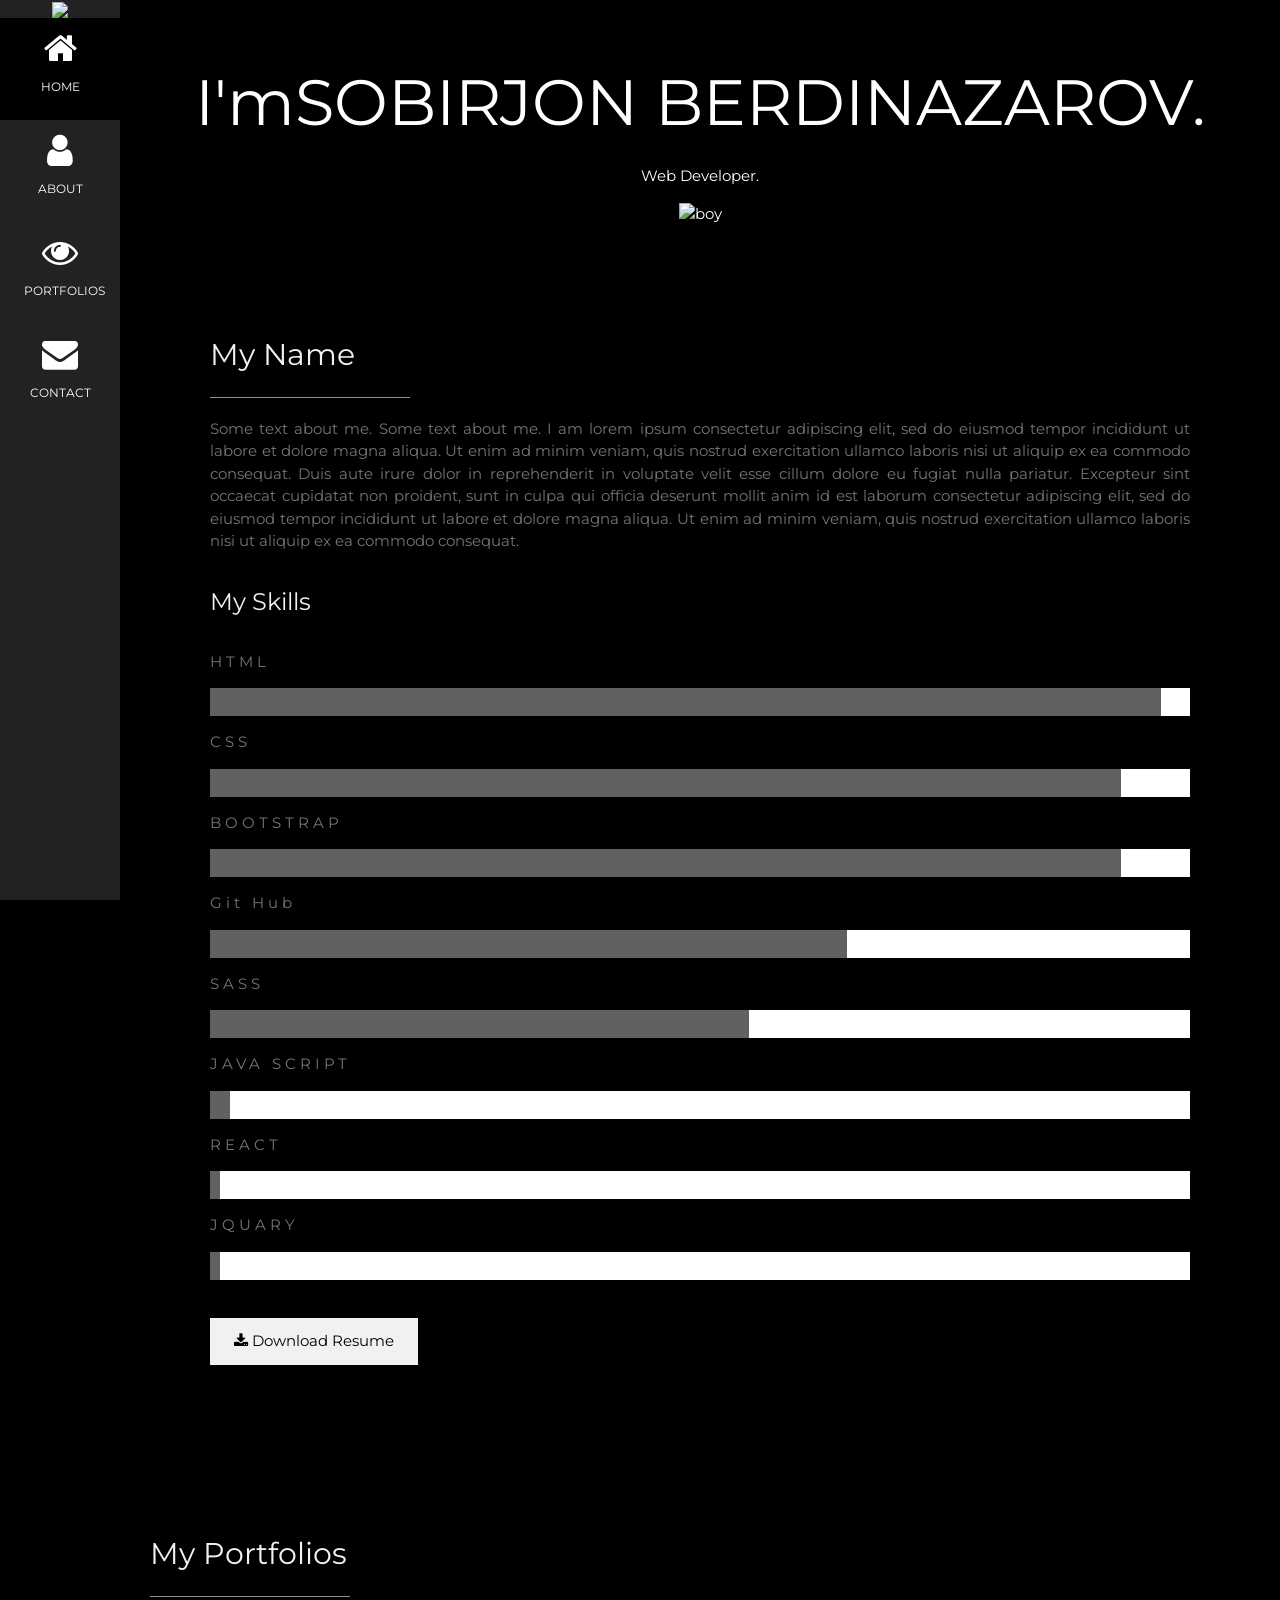
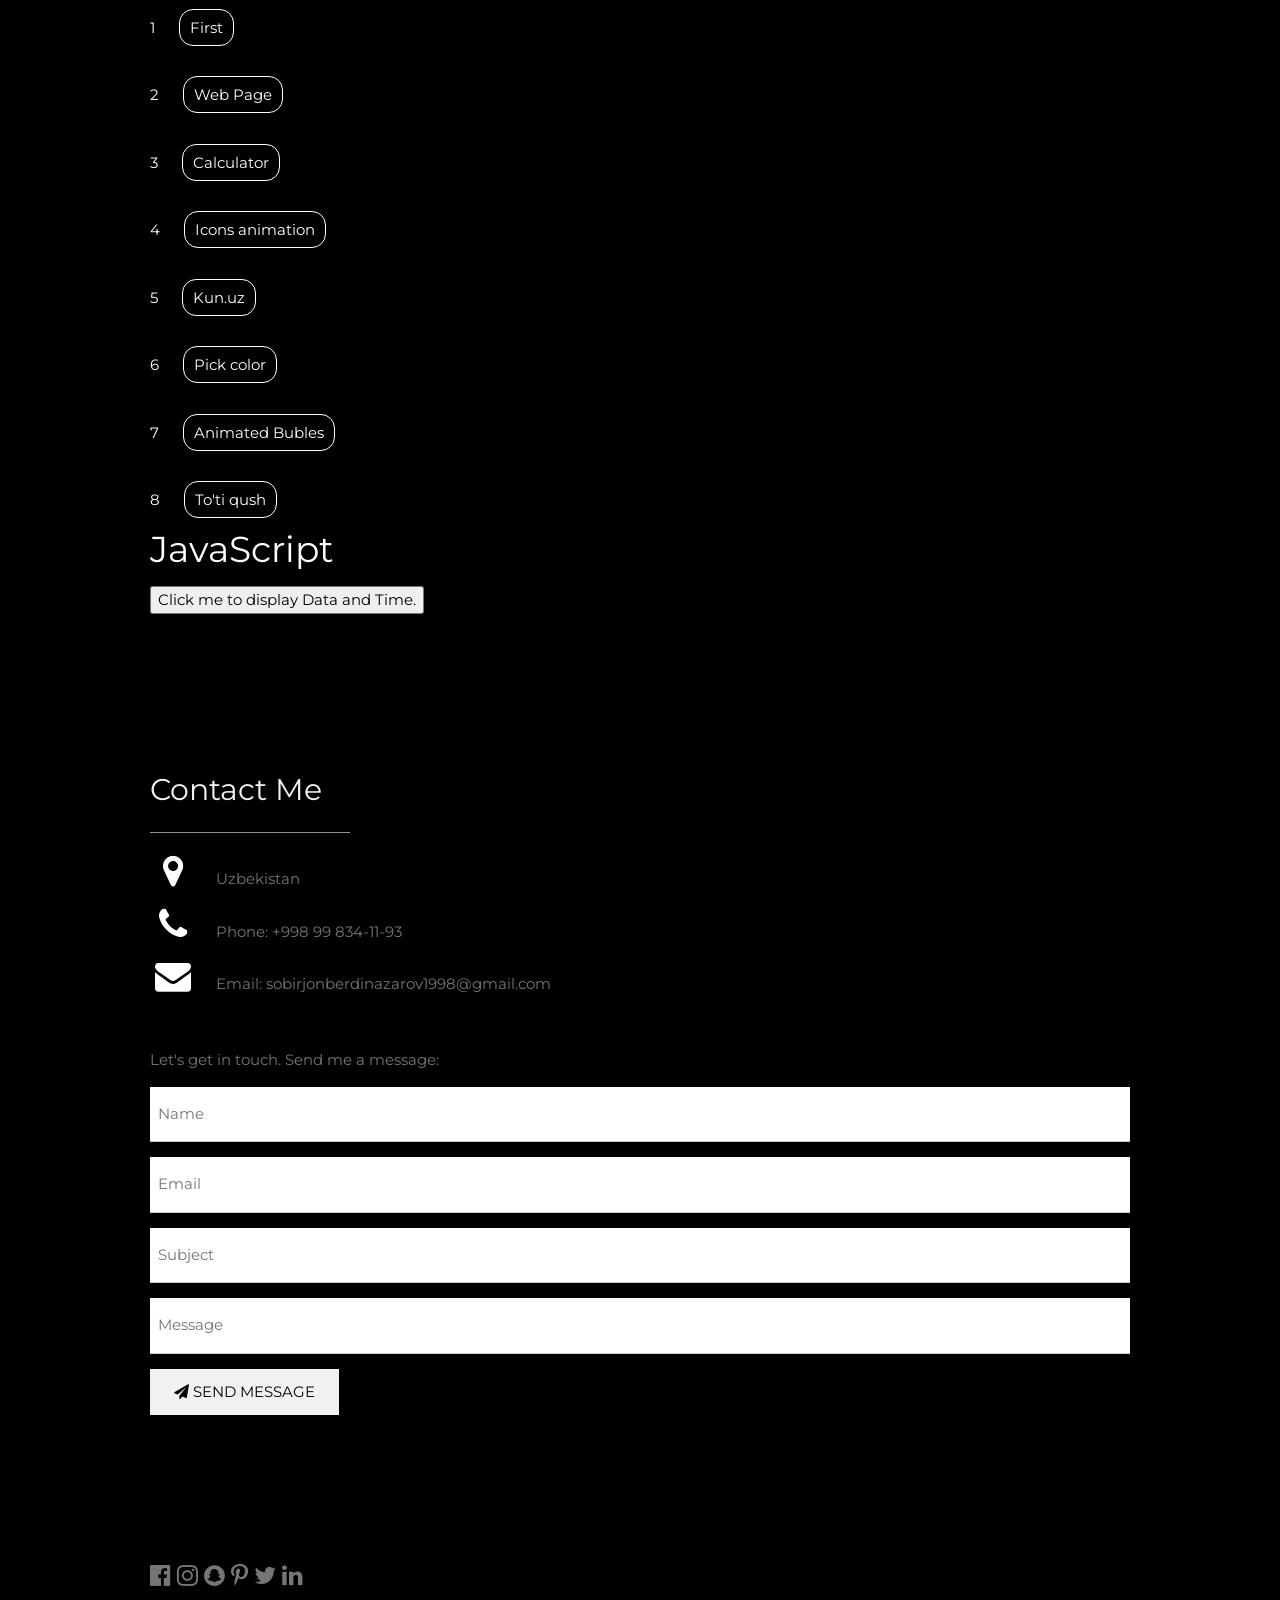
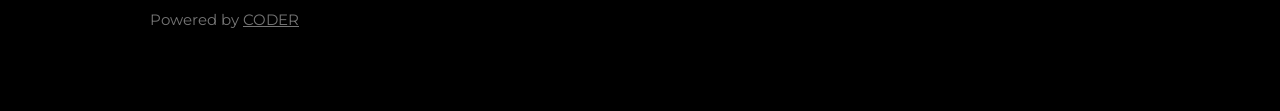
==== index.html @ d36f7cf5 "buble" ====
<!DOCTYPE html>
<html>
<title>SOBIRJON BERDINAZAROV</title>
<meta charset="UTF-8">
<meta name="viewport" content="width=device-width, initial-scale=1">
<link rel="stylesheet" href="https://www.w3schools.com/w3css/4/w3.css">
<link rel="stylesheet" href="https://fonts.googleapis.com/css?family=Montserrat">
<link rel="stylesheet" href="https://cdnjs.cloudflare.com/ajax/libs/font-awesome/4.7.0/css/font-awesome.min.css">
<link rel="shortcut i90con" href="favicon.ico" type="image/x-icon">
<link rel="stylesheet" href="style.css">
<style>
body, h1,h2,h3,h4,h5,h6 {font-family: "Montserrat", sans-serif}
.w3-row-padding img {margin-bottom: 12px}
/* Set the width of the sidebar to 120px */
.w3-sidebar {width: 120px;background: #222;}
/* Add a left margin to the "page content" that matches the width of the sidebar (120px) */
#main {margin-left: 120px}
/* Remove margins from "page content" on small screens */
@media only screen and (max-width: 600px) {#main {margin-left: 0}}
</style>
<body class="w3-black">

<!-- Icon Bar (Sidebar - hidden on small screens) -->
<nav class="w3-sidebar w3-bar-block w3-small w3-hide-small w3-center">
  <!-- Avatar image in top left corner -->
  <img src="https://1.bp.blogspot.com/-mHXim-84nwA/XYxP72SFM0I/AAAAAAABSaE/GahwskpCObwu9umzgLj4qwmP_uwz9koVgCLcBGAsYHQ/s1600/whatsapp%2Bprofile%2Bpic%2Blatest%2B%25282%2529.png" style="width:100%">
  <a href="#" class="w3-bar-item w3-button w3-padding-large w3-black">
    <i class="fa fa-home w3-xxlarge"></i>
    <p>HOME</p>
  </a>
  
  <a href="#about" class="w3-bar-item w3-button w3-padding-large w3-hover-black">
    <i class="fa fa-user w3-xxlarge"></i>
    <p>ABOUT</p>
  </a>
  <a href="#photos" class="w3-bar-item w3-button w3-padding-large w3-hover-black">
    <i class="fa fa-eye w3-xxlarge"></i>
    <p>PORTFOLIOS</p>
  </a>
  <a href="#contact" class="w3-bar-item w3-button w3-padding-large w3-hover-black">
    <i class="fa fa-envelope w3-xxlarge"></i>
    <p>CONTACT</p>
  </a>
</nav>

<!-- Navbar on small screens (Hidden on medium and large screens) -->
<div class="w3-top w3-hide-large w3-hide-medium" id="myNavbar">
  <div class="w3-bar w3-black w3-opacity w3-hover-opacity-off w3-center w3-small">
    <a href="#" class="w3-bar-item w3-button" style="width:25% !important">HOME</a>
    <a href="#about" class="w3-bar-item w3-button" style="width:25% !important">ABOUT</a>
    <a href="#photos" class="w3-bar-item w3-button" style="width:25% !important">PORTFOLIOS</a>
    <a href="#contact" class="w3-bar-item w3-button" style="width:25% !important">CONTACT</a>
  </div>
</div>

<!-- Page Content -->
<div class="w3-padding-large" id="main">
  <!-- Header/Home -->
  <header class="w3-container w3-padding-32 w3-center w3-black" id="home">
    <h1 class="w3-jumbo"><span class="w3-hide-small">I'm</span>SOBIRJON BERDINAZAROV.</h1>
    <p>Web Developer.</p>
    <img src="https://1.bp.blogspot.com/-mHXim-84nwA/XYxP72SFM0I/AAAAAAABSaE/GahwskpCObwu9umzgLj4qwmP_uwz9koVgCLcBGAsYHQ/s1600/whatsapp%2Bprofile%2Bpic%2Blatest%2B%25282%2529.png" alt="boy" class="w3-image" width="992" height="1108">
  </header>

  <!-- About Section -->
  <div class="w3-content w3-justify w3-text-grey w3-padding-64" id="about">
    <h2 class="w3-text-light-grey">My Name</h2>
    <hr style="width:200px" class="w3-opacity">
    <p>Some text about me. Some text about me. I am lorem ipsum consectetur adipiscing elit, sed do eiusmod tempor incididunt ut labore et dolore magna aliqua. Ut enim ad minim veniam, quis nostrud exercitation ullamco laboris nisi ut aliquip
      ex ea commodo consequat. Duis aute irure dolor in reprehenderit in voluptate velit esse cillum dolore eu fugiat nulla pariatur. Excepteur sint occaecat cupidatat non proident, sunt in culpa qui officia deserunt mollit anim id est laborum consectetur
      adipiscing elit, sed do eiusmod tempor incididunt ut labore et dolore magna aliqua. Ut enim ad minim veniam, quis nostrud exercitation ullamco laboris nisi ut aliquip ex ea commodo consequat.
    </p>
    <h3 class="w3-padding-16 w3-text-light-grey">My Skills</h3>
    <p class="w3-wide">HTML</p>
    <div class="w3-white">
      <div class="w3-dark-grey" style="height:28px;width:97%"></div>
    </div>
    <p class="w3-wide">CSS</p>
    <div class="w3-white">
      <div class="w3-dark-grey" style="height:28px;width:93%"></div>
    </div>
    <p class="w3-wide">BOOTSTRAP</p>
    <div class="w3-white">
      <div class="w3-dark-grey" style="height:28px;width:93%"></div>
    </div>
    <p class="w3-wide">Git Hub</p>
    <div class="w3-white">
      <div class="w3-dark-grey" style="height:28px;width:65%"></div>
    </div>
    <p class="w3-wide">SASS</p>
    <div class="w3-white">
      <div class="w3-dark-grey" style="height:28px;width:55%"></div>
    </div>
    <p class="w3-wide">JAVA SCRIPT</p>
    <div class="w3-white">
      <div class="w3-dark-grey" style="height:28px;width:2%"></div>
    </div>
    <p class="w3-wide">REACT</p>
    <div class="w3-white">
      <div class="w3-dark-grey" style="height:28px;width:1%"></div>
    </div>
    <p class="w3-wide">JQUARY</p>
    <div class="w3-white">
      <div class="w3-dark-grey" style="height:28px;width:1%"></div>
    </div><br>
    
    
    <button class="w3-button w3-light-grey w3-padding-large w3-section">
      <i class="fa fa-download"></i> Download Resume
    </button>
    
    
    </div>
    
   
  <!-- End About Section -->
  </div>
  
  <!-- Portfolio Section -->
  <div class="w3-padding-64 w3-content" id="photos">
    <h2 class="w3-text-light-grey">My Portfolios</h2>
    <hr style="width:200px" class="w3-opacity">
    1 <a href="First/index.html" style="color: white;">First</a>
     <br><br><br>
    2 <a href="Web Page/index.html" style="color: white;">Web Page</a>
    <br><br><br>
    3 <a href="Calculator/calculator.html" style="color: white;">Calculator</a>
    <br><br><br>
    4 <a href="ijtimoiy tarmoqlar iconlari/icons-animation$.html" style="color: white;">Icons animation</a>
    <br><br><br>
    5 <a href="kun.uz/col.html" style="color: white;">Kun.uz</a>
    <br><br><br>
    6 <a href="pick color/pick color.htm" style="color: white;">Pick color</a>
    <br><br><br>    
    7 <a href="animated buble/index.html" style="color: white;">Animated Bubles</a>
    <br><br><br>
    8 <a href="xo'roz/index.html" style="color: white;">To'ti qush</a>
    <h1>JavaScript</h1>
    <button type="button" onclick="document.getElementById('demo').innerHTML =Date()">Click me to display Data and
        Time.</button>
    <p id="demo"></p>

    <!-- Grid for photos -->
    </div>
  <!-- End Portfolio Section -->
  </div>

  <!-- Contact Section -->
  <div class="w3-padding-64 w3-content w3-text-grey" id="contact">
    <h2 class="w3-text-light-grey">Contact Me</h2>
    <hr style="width:200px" class="w3-opacity">

    <div class="w3-section">
      <p><i class="fa fa-map-marker fa-fw w3-text-white w3-xxlarge w3-margin-right"></i> Uzbekistan</p>
      <p><i class="fa fa-phone fa-fw w3-text-white w3-xxlarge w3-margin-right"></i> Phone: +998 99 834-11-93</p>
      <p><i class="fa fa-envelope fa-fw w3-text-white w3-xxlarge w3-margin-right"> </i> Email: sobirjonberdinazarov1998@gmail.com</p>
    </div><br>
    <p>Let's get in touch. Send me a message:</p>

    <form action="/action_page.php" target="_blank">
      <p><input class="w3-input w3-padding-16" type="text" placeholder="Name" required name="Name"></p>
      <p><input class="w3-input w3-padding-16" type="text" placeholder="Email" required name="Email"></p>
      <p><input class="w3-input w3-padding-16" type="text" placeholder="Subject" required name="Subject"></p>
      <p><input class="w3-input w3-padding-16" type="text" placeholder="Message" required name="Message"></p>
      <p>
        <button class="w3-button w3-light-grey w3-padding-large" type="submit">
          <i class="fa fa-paper-plane"></i> SEND MESSAGE
        </button>
      </p>
    </form>
  <!-- End Contact Section -->
  </div>
  
    <!-- Footer -->
  <footer class="w3-content w3-padding-64 w3-text-grey w3-xlarge">
    <a href=":https//t.me/@sobirjonberdinazarov"><i class="fa fa-facebook-official w3-hover-opacity"></i></a></i>
    <i class="fa fa-instagram w3-hover-opacity"></i>
    <i class="fa fa-snapchat w3-hover-opacity"></i>
    <i class="fa fa-pinterest-p w3-hover-opacity"></i>
    <i class="fa fa-twitter w3-hover-opacity"></i>
    <i class="fa fa-linkedin w3-hover-opacity"></i>
    <p class="w3-medium">Powered by <a href="https://www.sobirjonberdinazarov.netlify.app" class="w3-hover-text-green">CODER</a></p>
  <!-- End footer -->
  </footer>

<!-- END PAGE CONTENT -->
</div>

</body>
</html>
---- style.css ----
#photos a {
    text-decoration: none;
    list-style: none;
    border: 1px solid white;
    border-radius: 14px;
    padding: 8px 10px 8px 10px;
    margin-left: 20px;
    
}
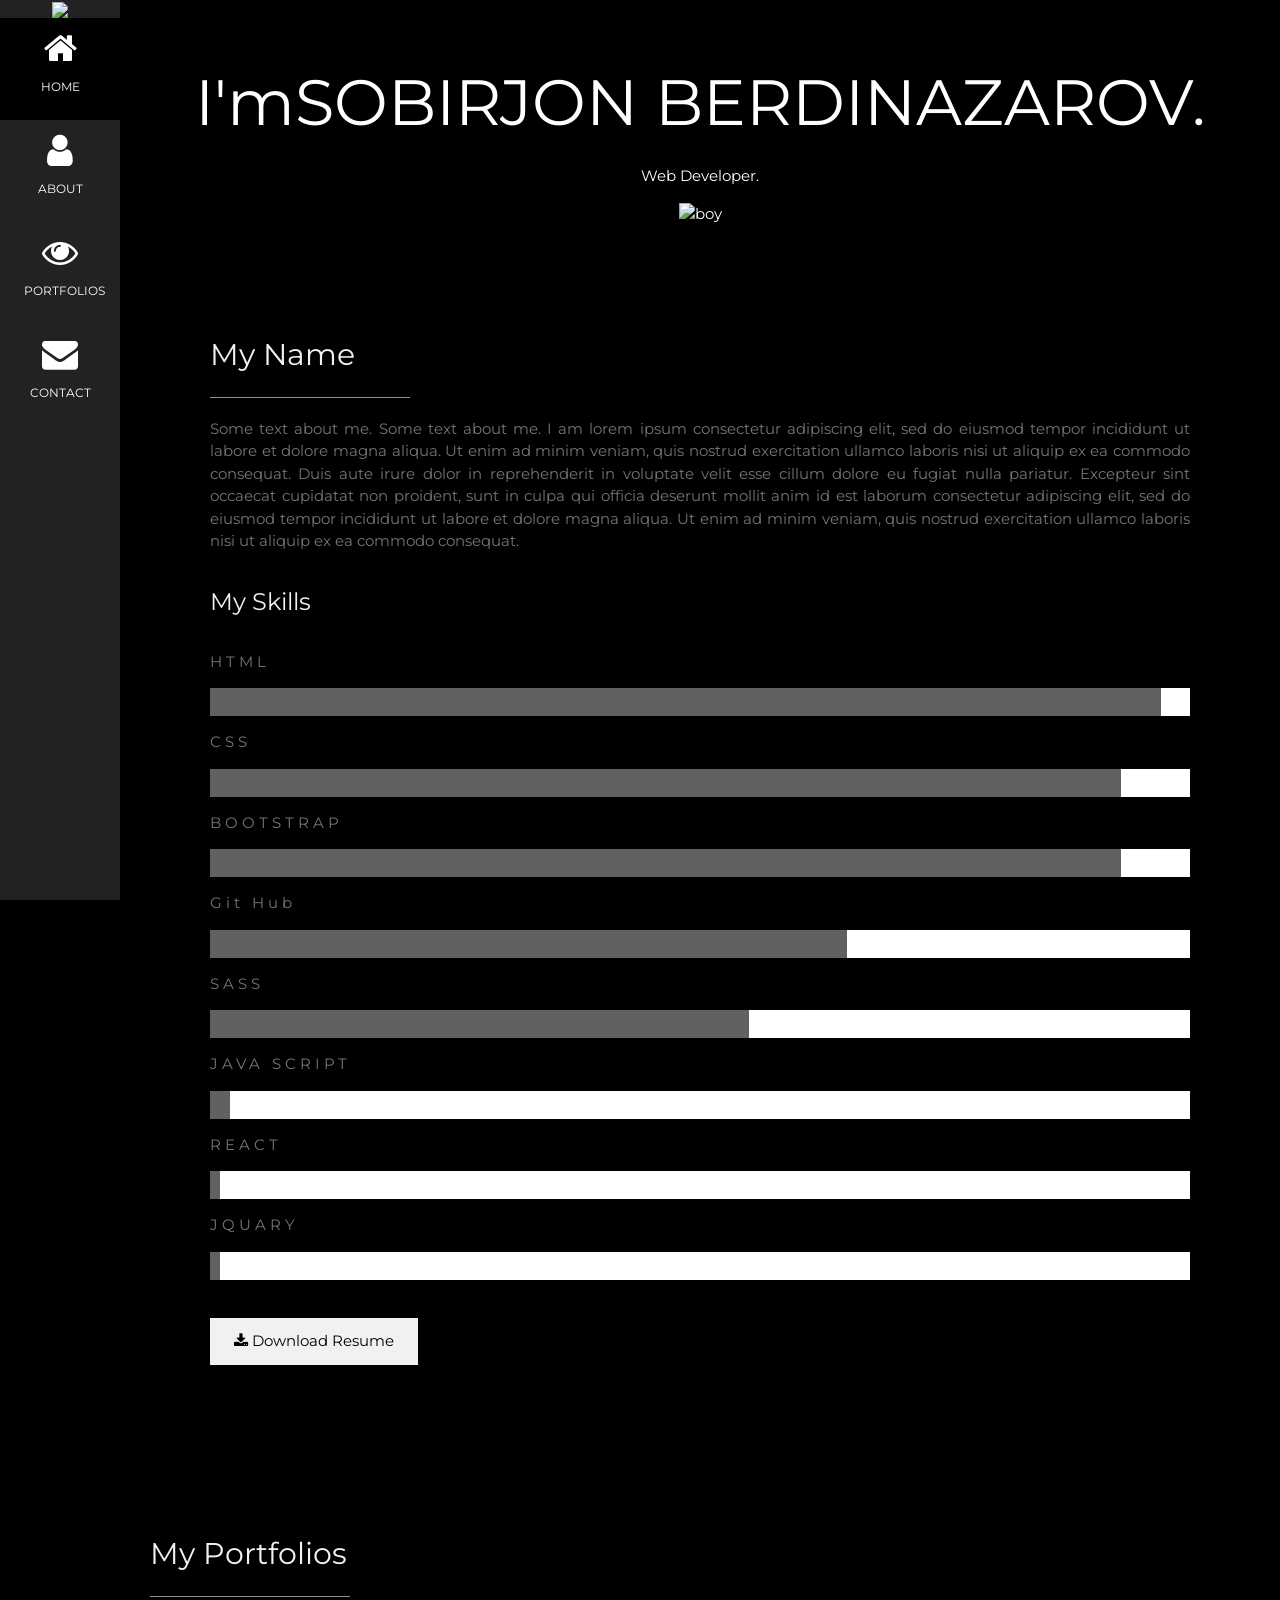
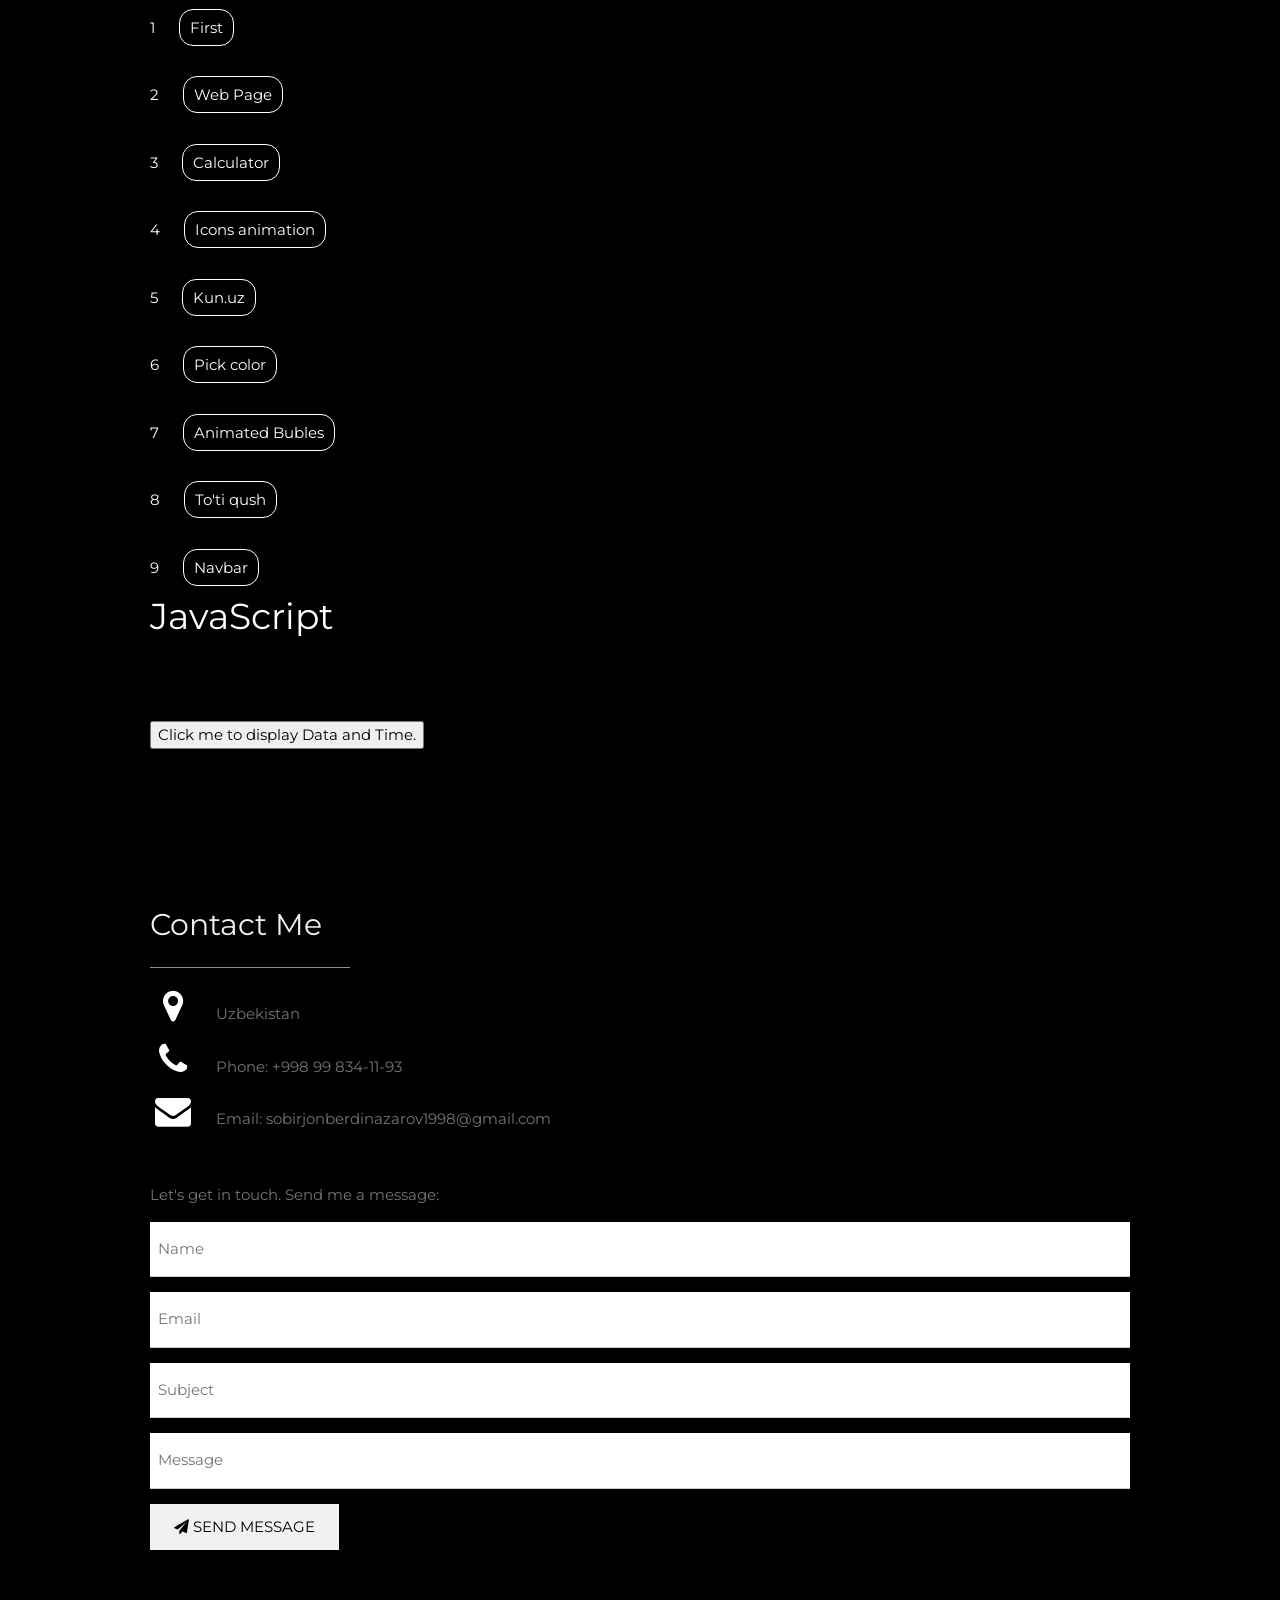
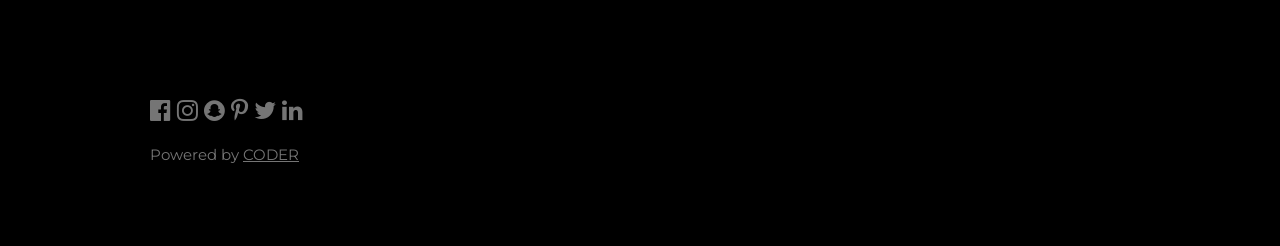
==== commit 1ba23d44: "nav" ====
--- a/index.html
+++ b/index.html
@@ -135,7 +135,10 @@
     7 <a href="animated buble/index.html" style="color: white;">Animated Bubles</a>
     <br><br><br>
     8 <a href="xo'roz/index.html" style="color: white;">To'ti qush</a>
+    <br><br><br>
+    9 <a href="navbar2/navbar2.html" style="color: white;">Navbar</a>
     <h1>JavaScript</h1>
+    <br><br><br>
     <button type="button" onclick="document.getElementById('demo').innerHTML =Date()">Click me to display Data and
         Time.</button>
     <p id="demo"></p>
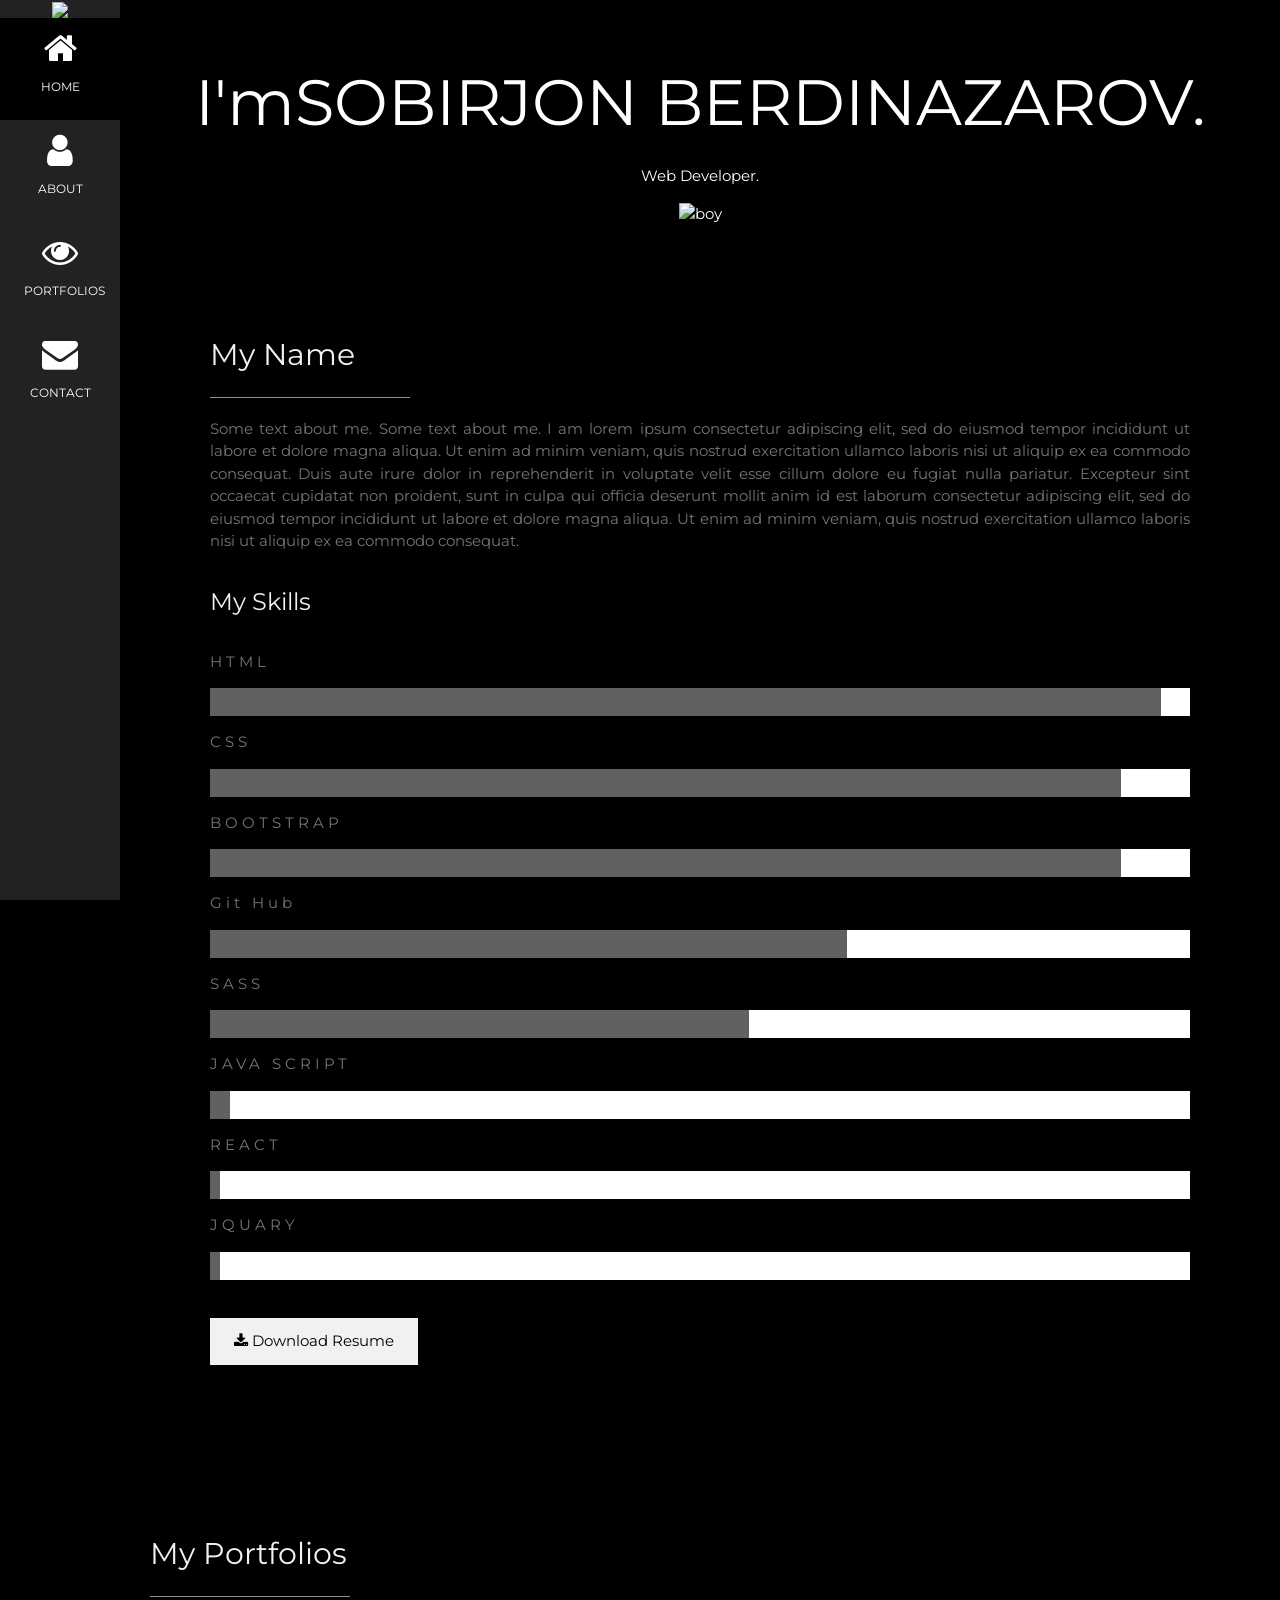
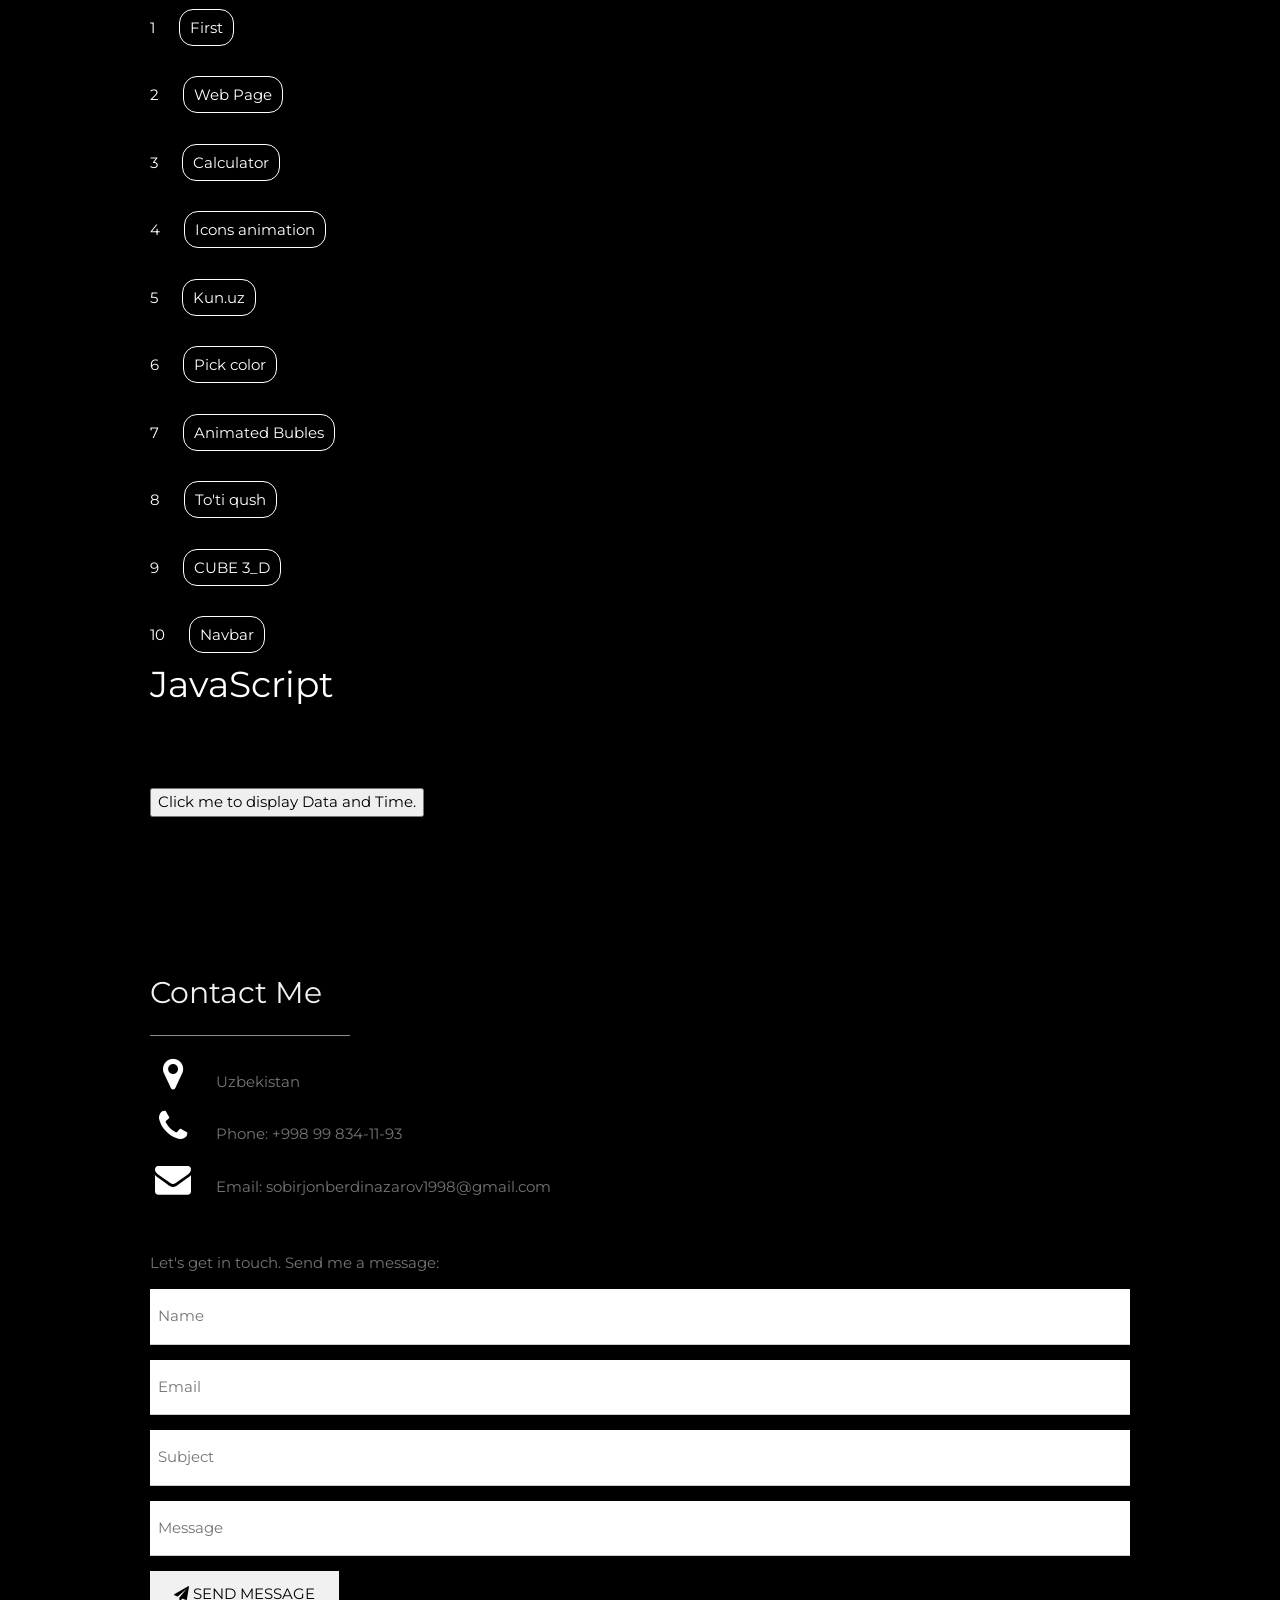
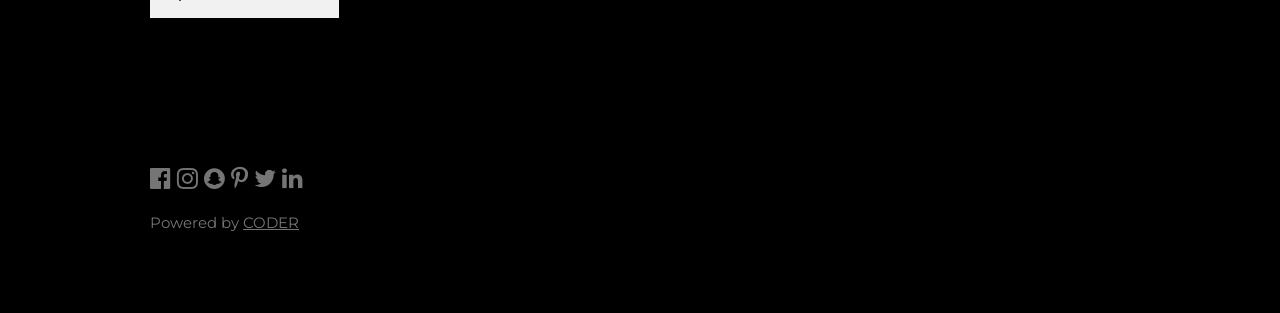
==== commit 6aaad92c: "CUBE" ====
--- a/index.html
+++ b/index.html
@@ -135,8 +135,10 @@
     7 <a href="animated buble/index.html" style="color: white;">Animated Bubles</a>
     <br><br><br>
     8 <a href="xo'roz/index.html" style="color: white;">To'ti qush</a>
+    <br><br><br>    
+    9 <a href="CUBE 3D/CUBE.html" style="color: white;">CUBE 3_D</a>
     <br><br><br>
-    9 <a href="navbar2/navbar2.html" style="color: white;">Navbar</a>
+    10 <a href="navbar2/navbar2.html" style="color: white;">Navbar</a>
     <h1>JavaScript</h1>
     <br><br><br>
     <button type="button" onclick="document.getElementById('demo').innerHTML =Date()">Click me to display Data and
--- a/style.css
+++ b/style.css
@@ -6,4 +6,4 @@
     padding: 8px 10px 8px 10px;
     margin-left: 20px;
     
-}+}
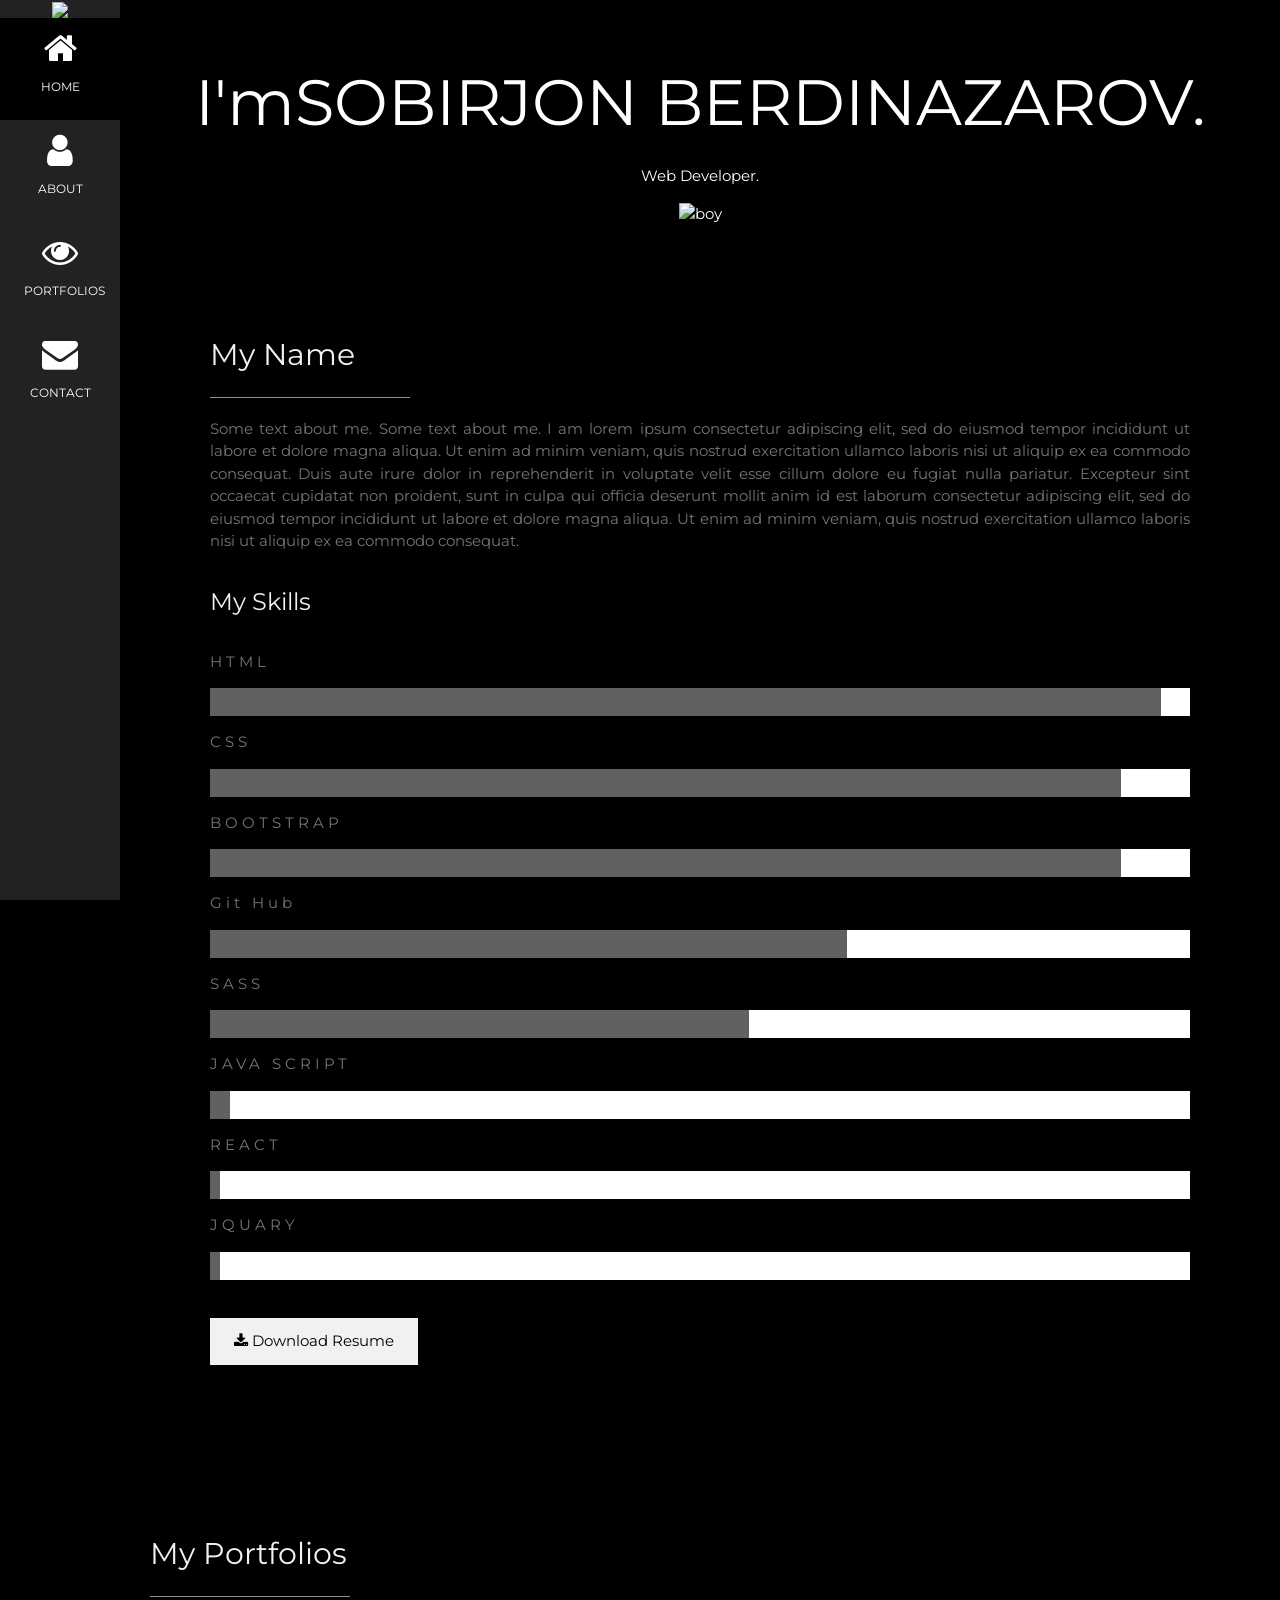
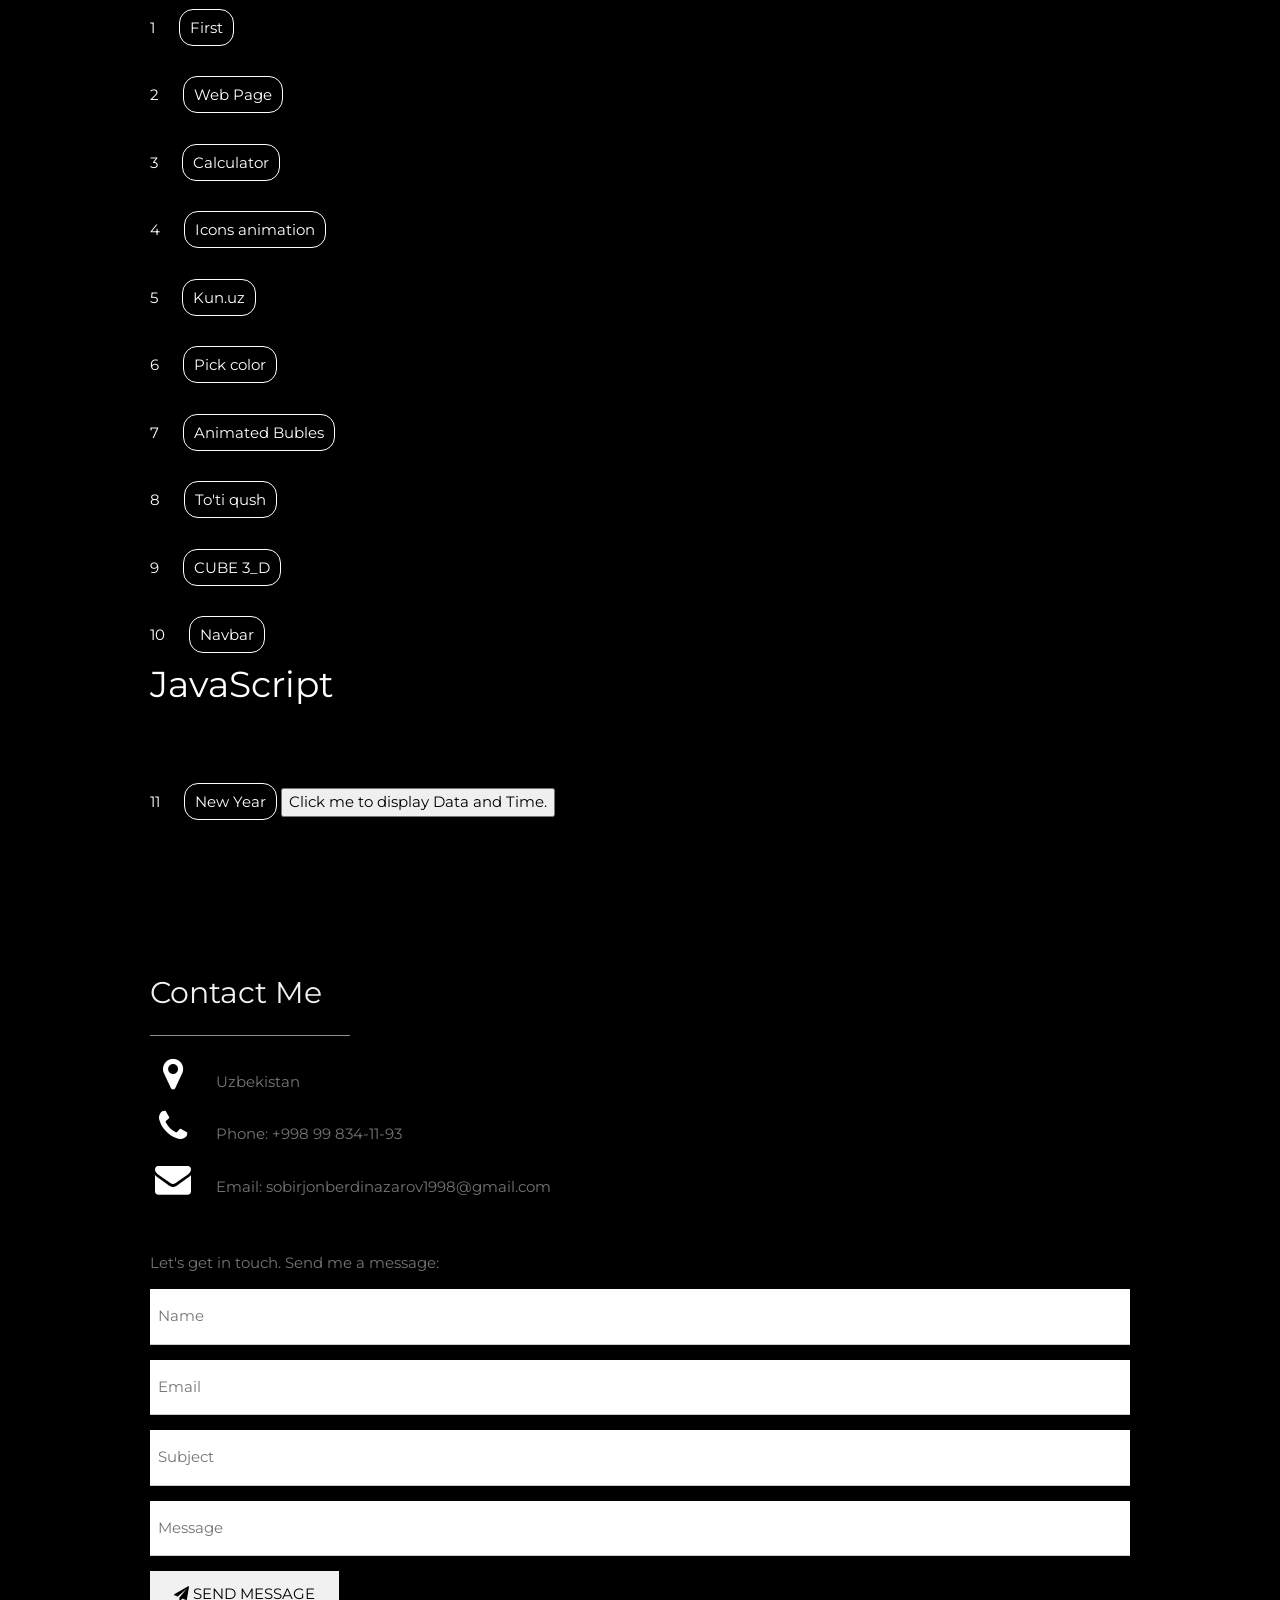
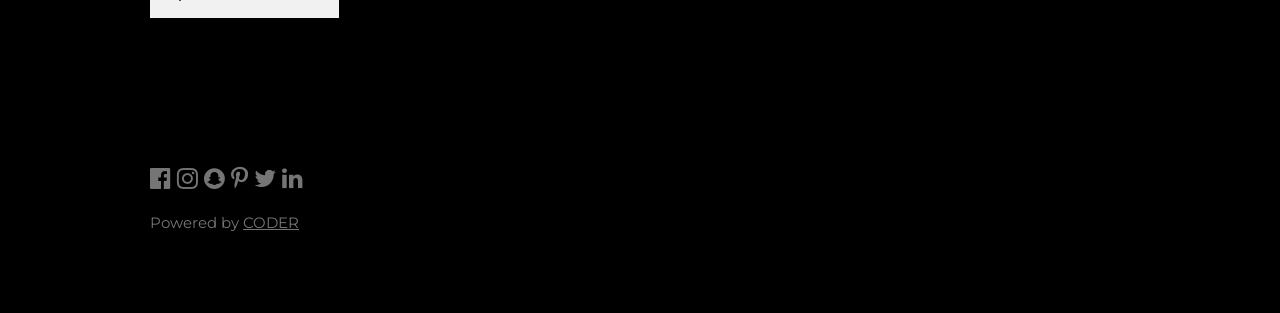
==== commit be9e2112: "new year 2" ====
--- a/index.html
+++ b/index.html
@@ -141,6 +141,7 @@
     10 <a href="navbar2/navbar2.html" style="color: white;">Navbar</a>
     <h1>JavaScript</h1>
     <br><br><br>
+    11 <a href="New year/newyear.html" style="color: white;">New Year</a>
     <button type="button" onclick="document.getElementById('demo').innerHTML =Date()">Click me to display Data and
         Time.</button>
     <p id="demo"></p>
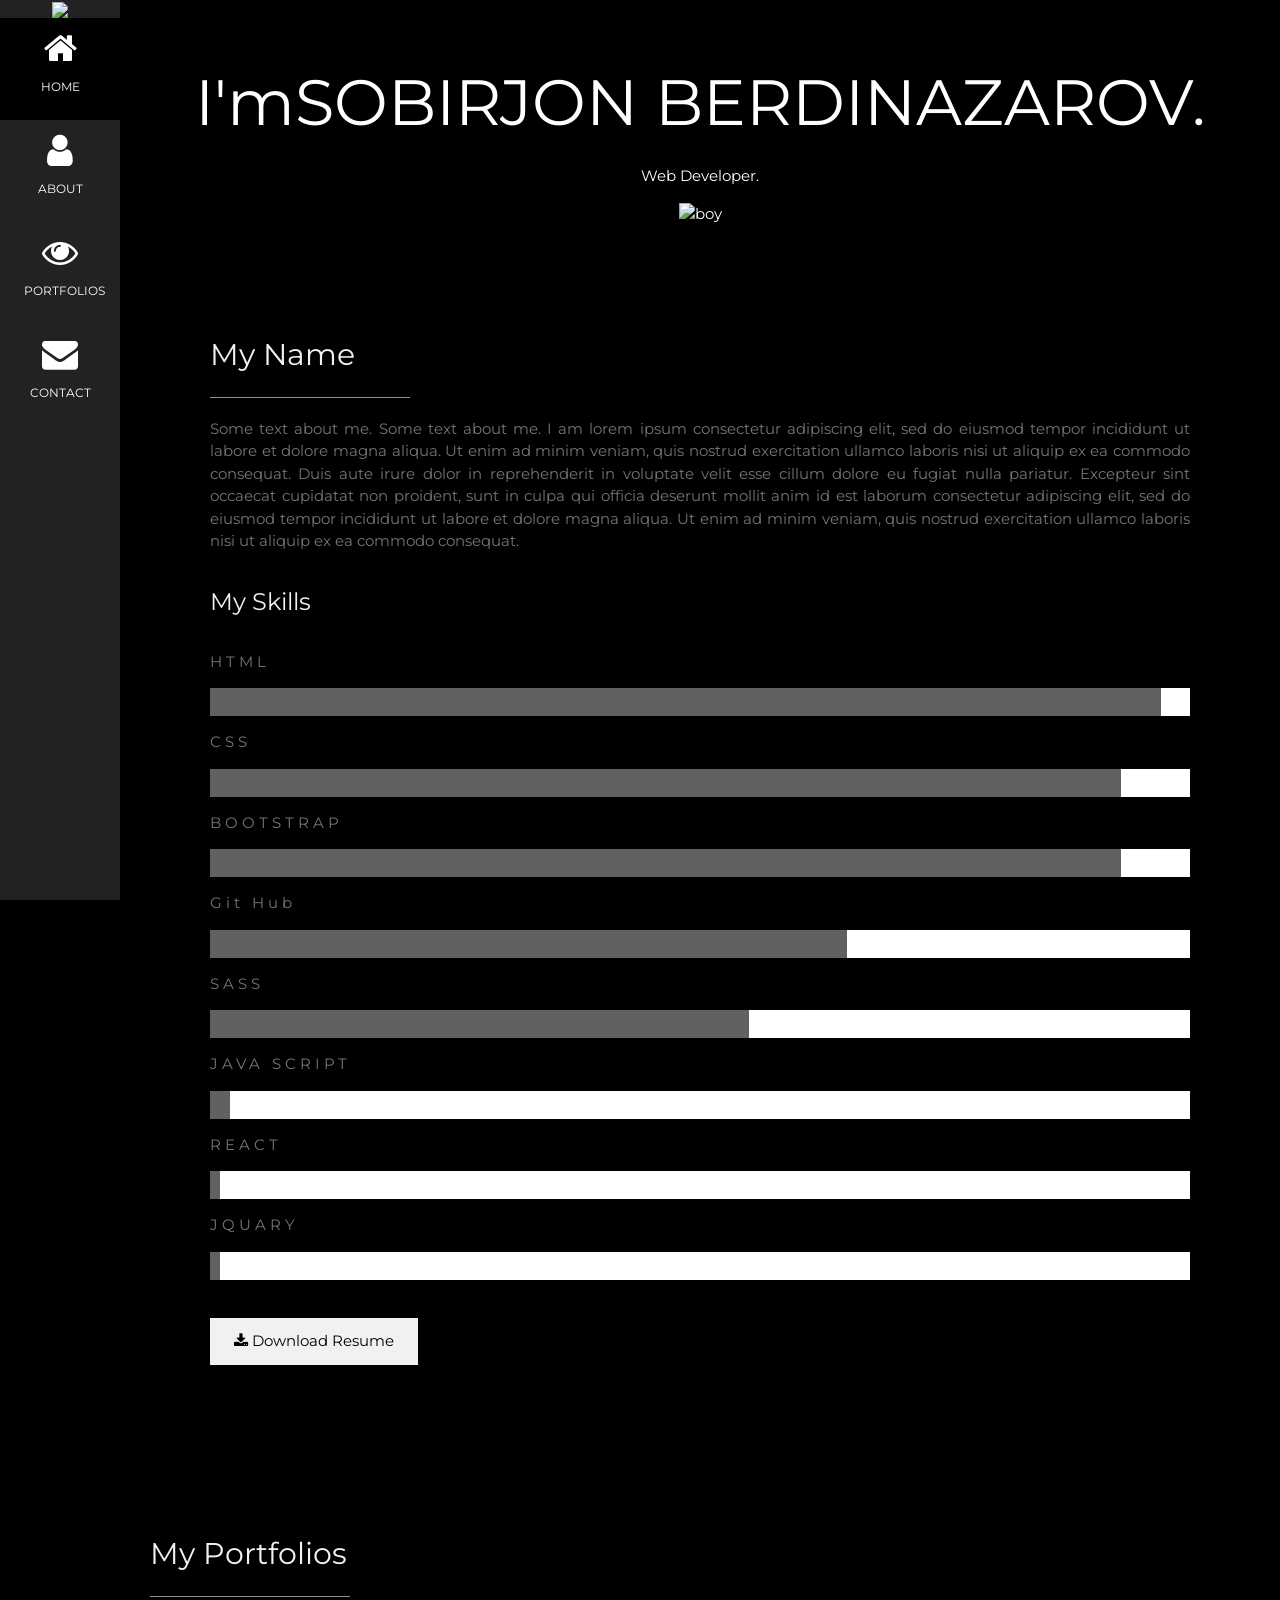
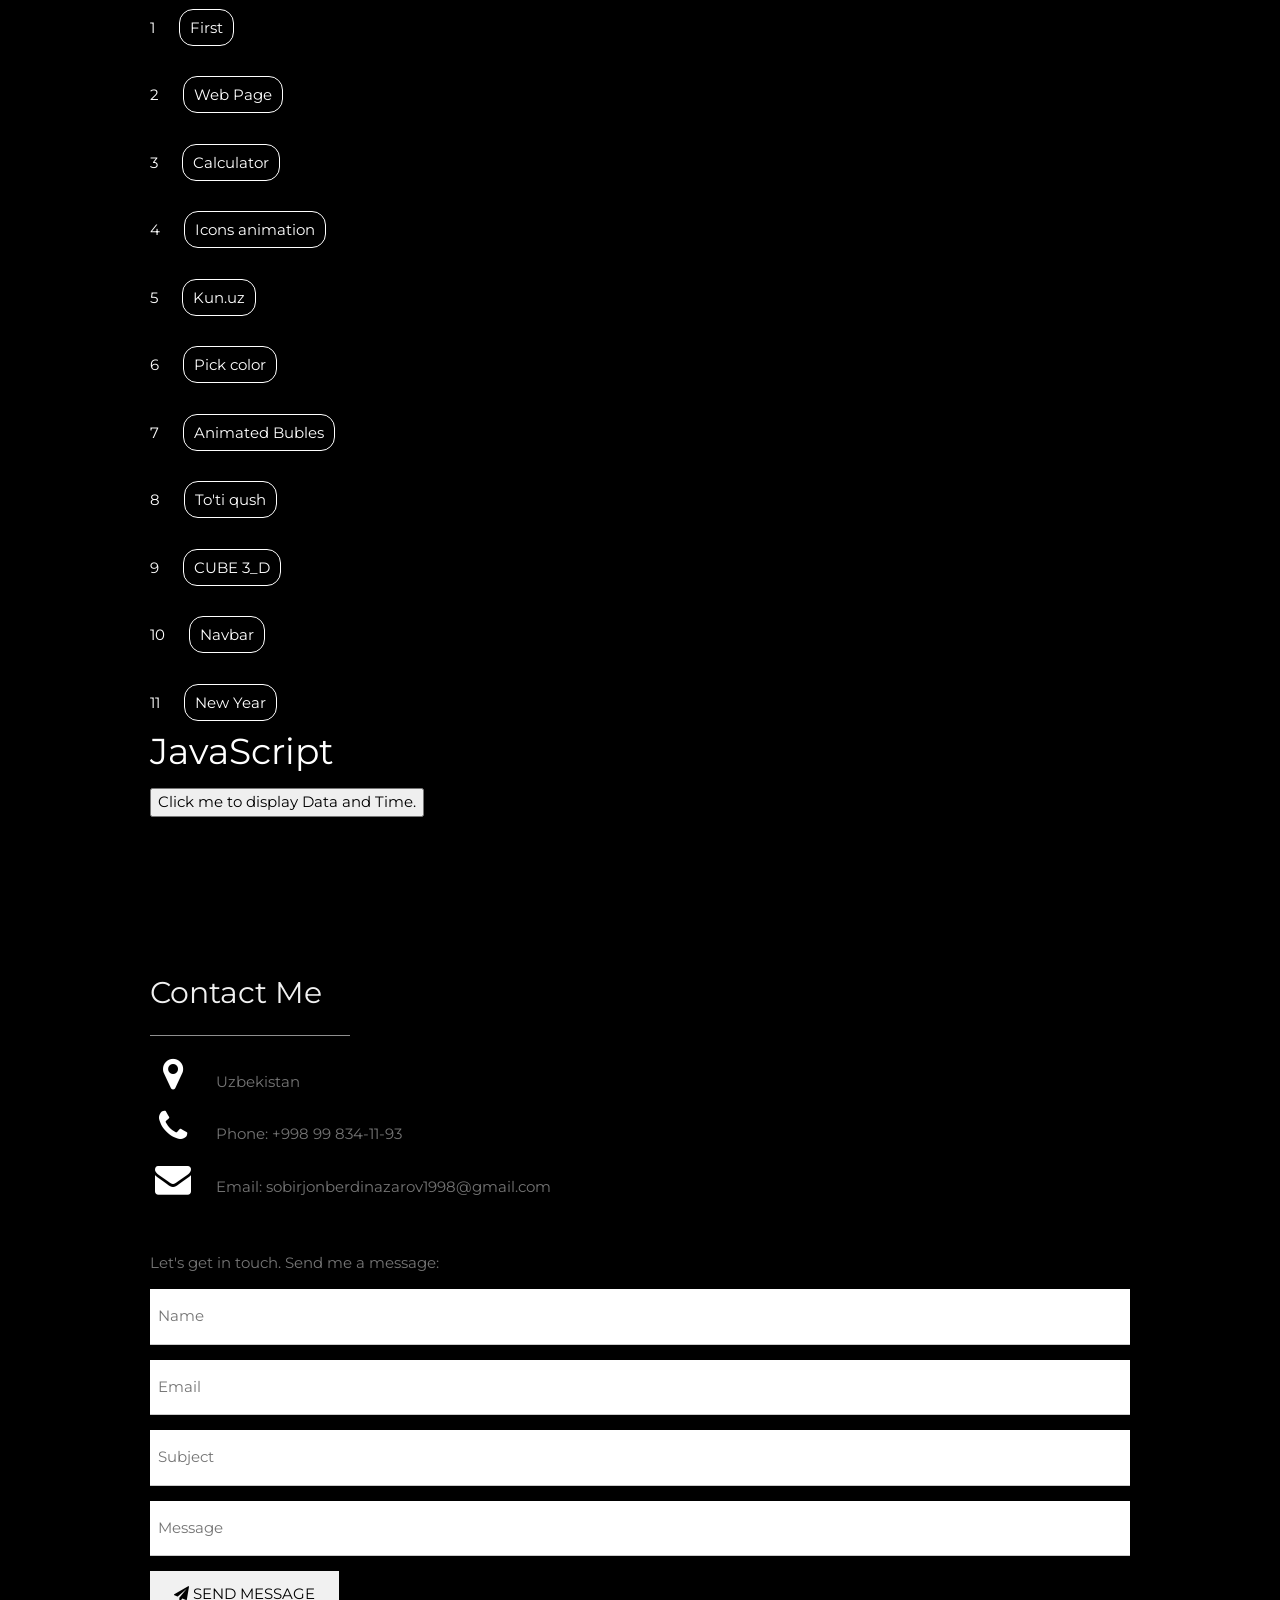
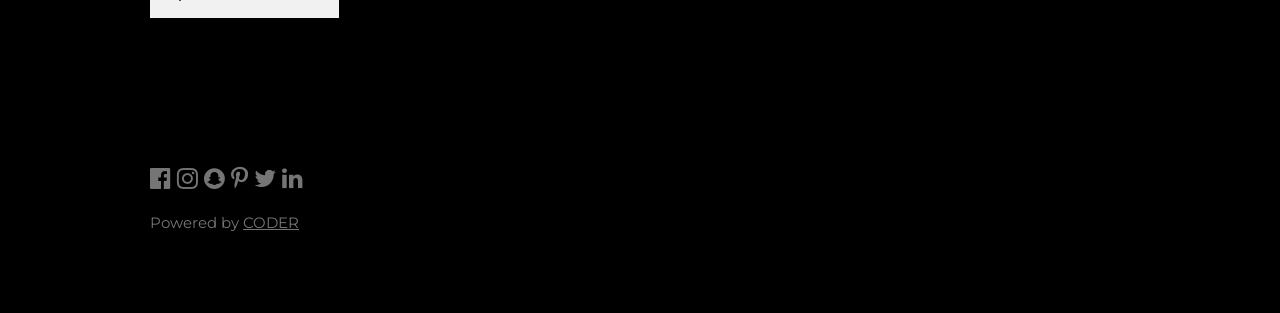
==== commit 7ceda3d5: "new yar3" ====
--- a/index.html
+++ b/index.html
@@ -139,9 +139,12 @@
     9 <a href="CUBE 3D/CUBE.html" style="color: white;">CUBE 3_D</a>
     <br><br><br>
     10 <a href="navbar2/navbar2.html" style="color: white;">Navbar</a>
+    <br><br><br>
+
+    11 <a href="New year/newyear.html" style="color: white;">New Year</a>
+    
     <h1>JavaScript</h1>
-    <br><br><br>
-    11 <a href="New year/newyear.html" style="color: white;">New Year</a>
+        
     <button type="button" onclick="document.getElementById('demo').innerHTML =Date()">Click me to display Data and
         Time.</button>
     <p id="demo"></p>
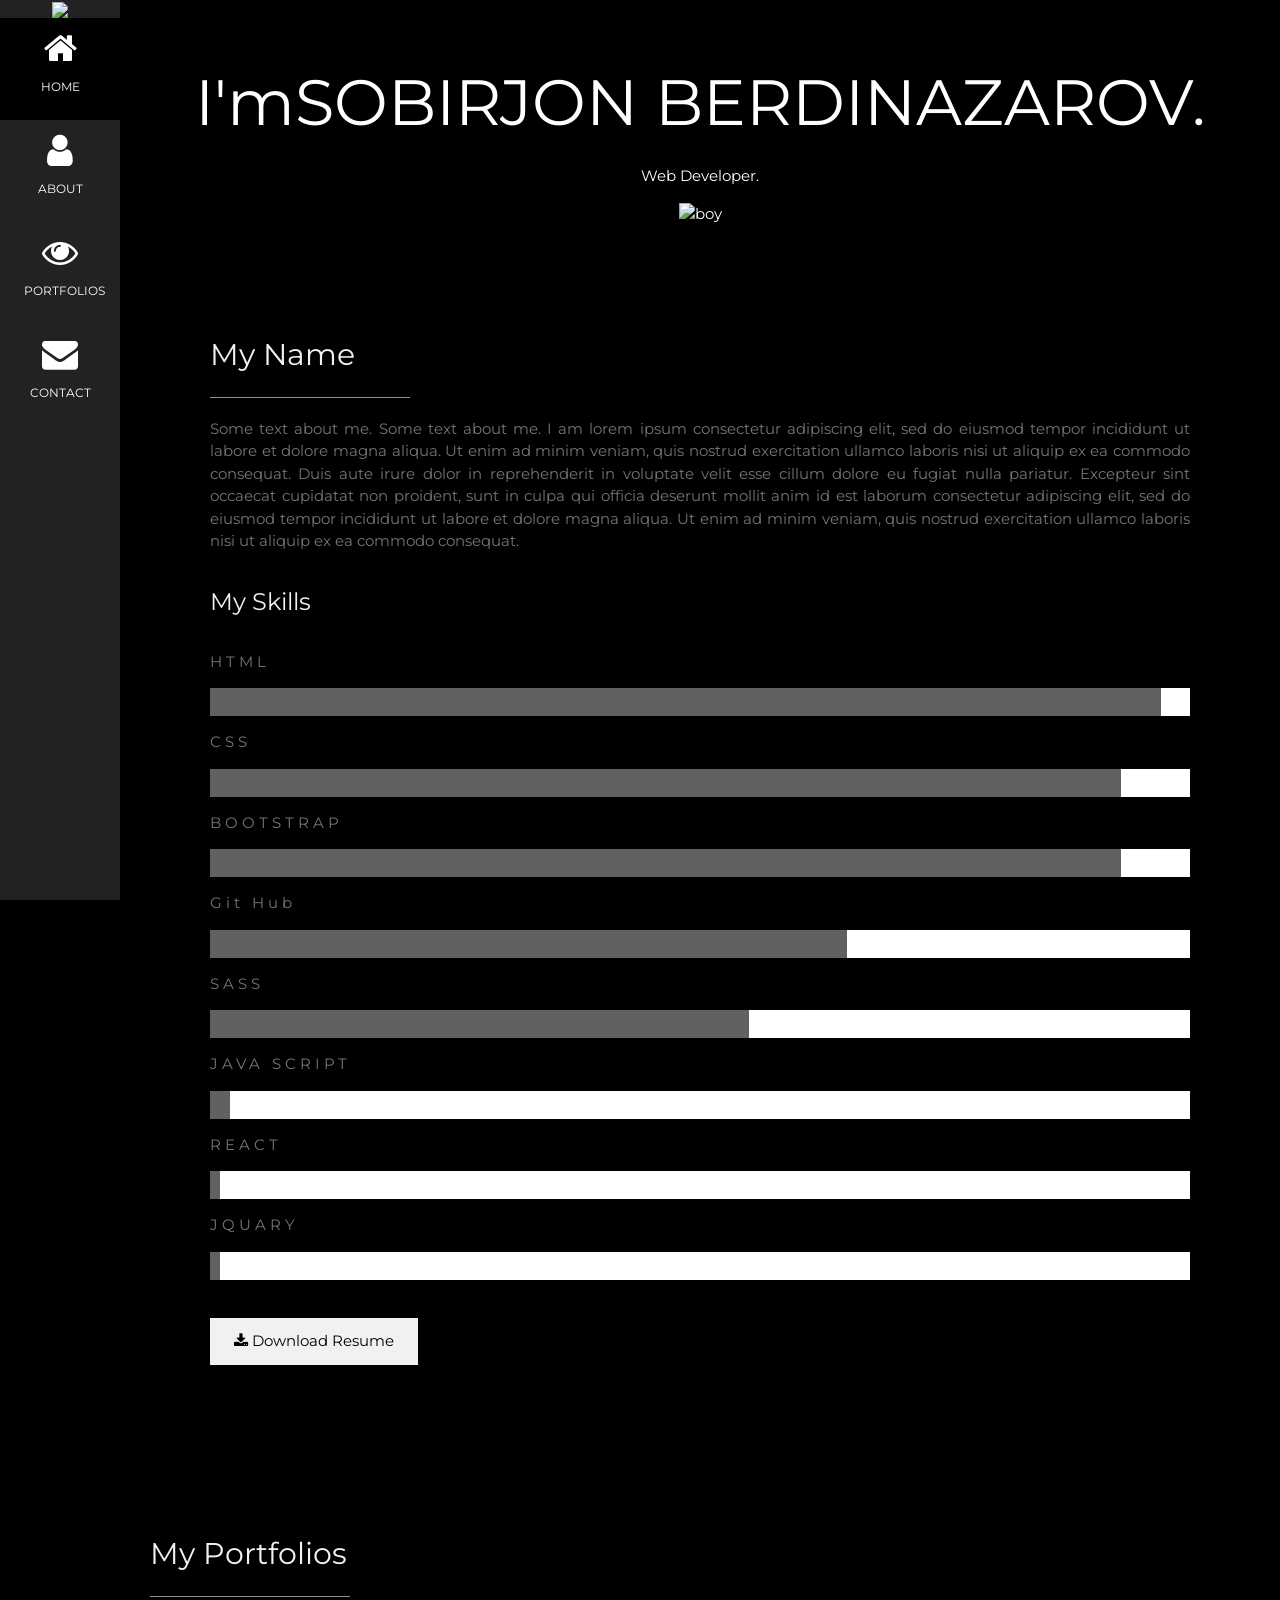
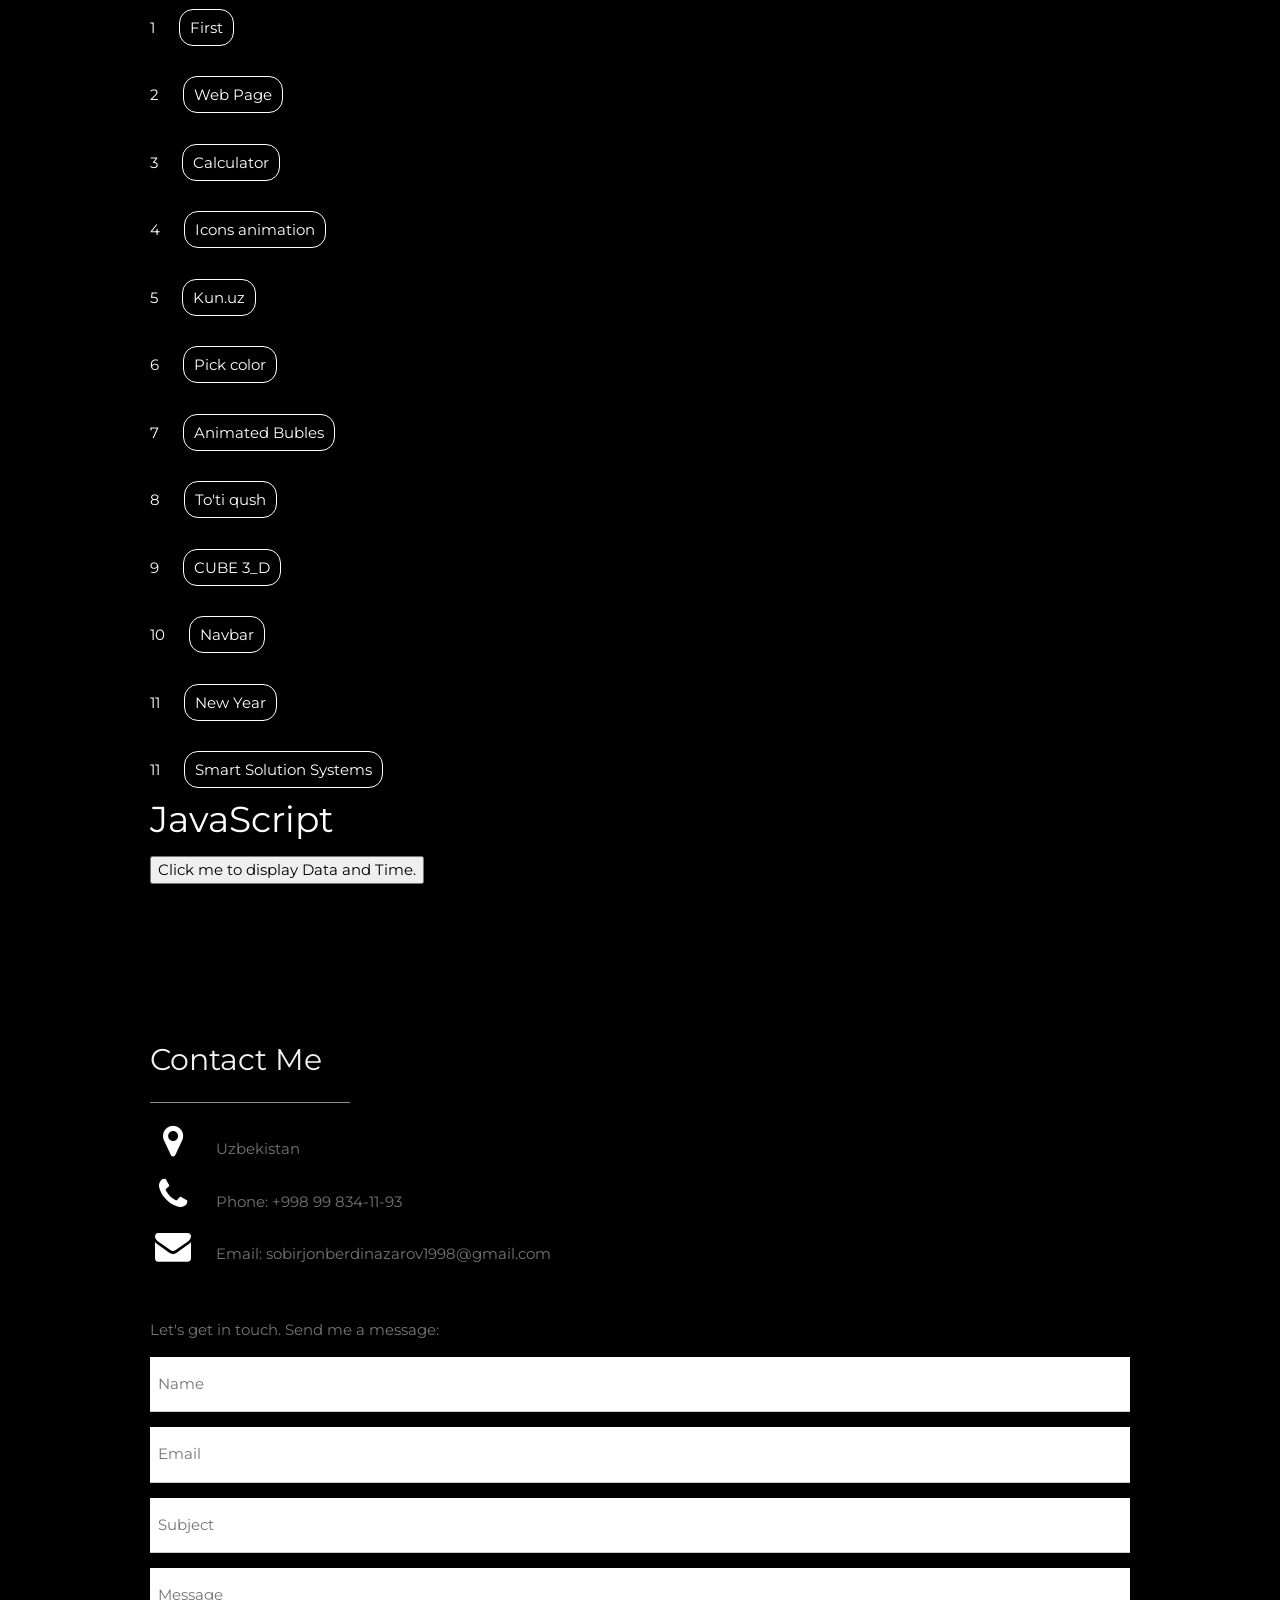
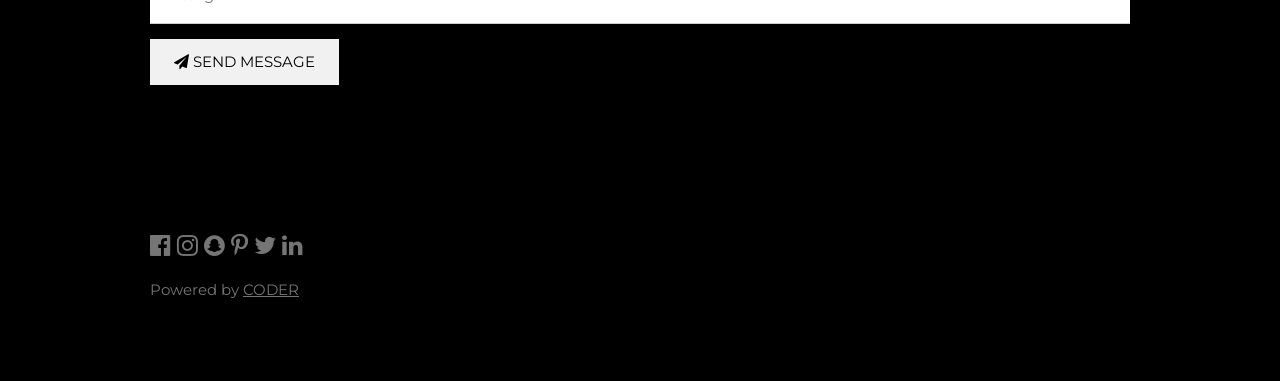
==== commit 4df9879b: "sss2" ====
--- a/index.html
+++ b/index.html
@@ -140,8 +140,9 @@
     <br><br><br>
     10 <a href="navbar2/navbar2.html" style="color: white;">Navbar</a>
     <br><br><br>
-
     11 <a href="New year/newyear.html" style="color: white;">New Year</a>
+    <br><br><br>
+    11 <a href="SMART SS/index.html" style="color: white;">Smart Solution Systems</a>
     
     <h1>JavaScript</h1>
         
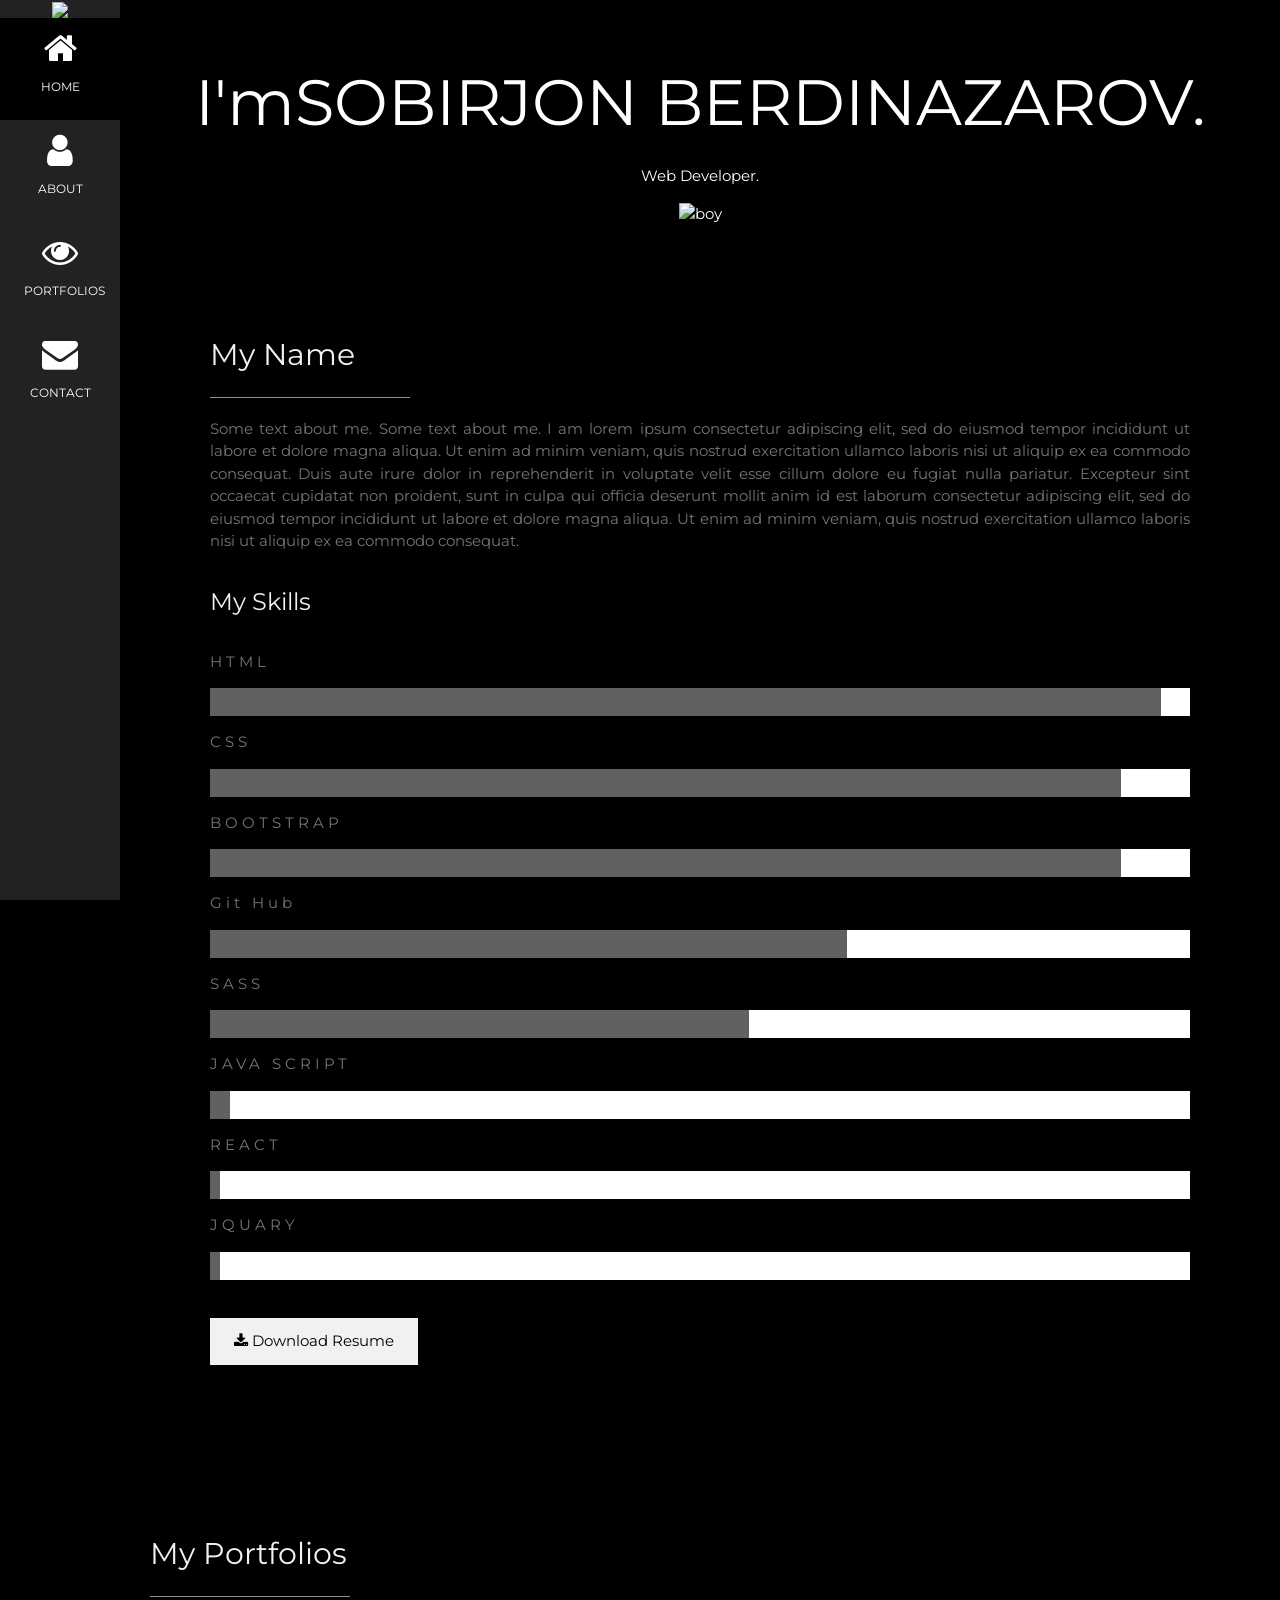
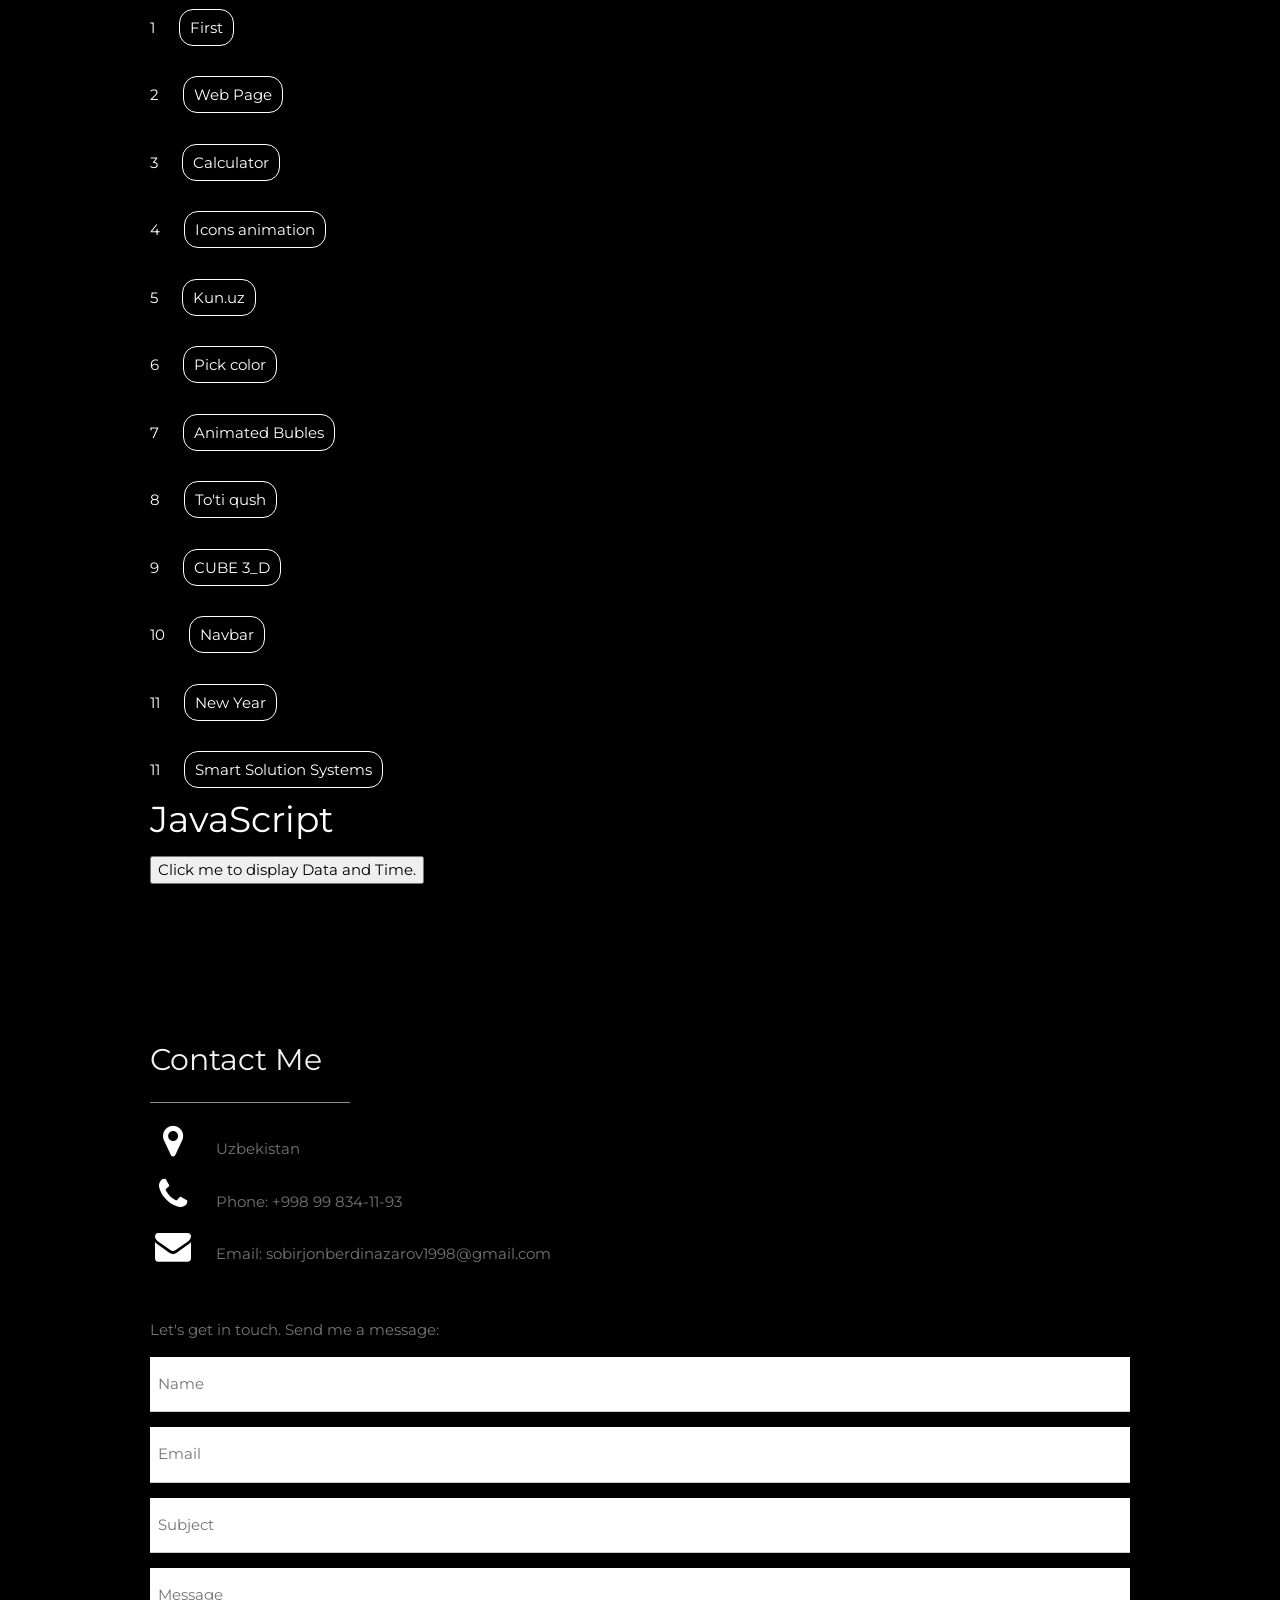
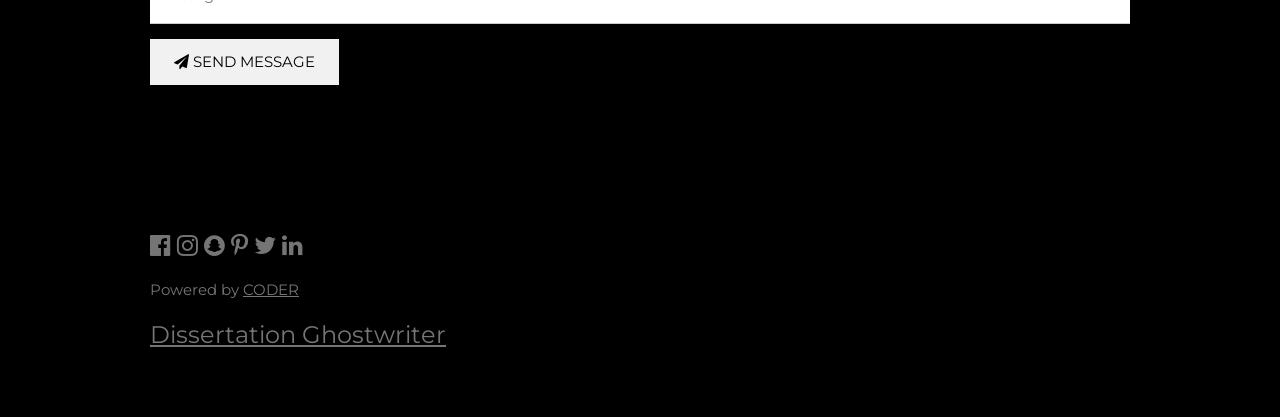
==== commit d615cc8a: "counter." ====
--- a/index.html
+++ b/index.html
@@ -190,6 +190,9 @@
     <i class="fa fa-twitter w3-hover-opacity"></i>
     <i class="fa fa-linkedin w3-hover-opacity"></i>
     <p class="w3-medium">Powered by <a href="https://www.sobirjonberdinazarov.netlify.app" class="w3-hover-text-green">CODER</a></p>
+
+    <a href='https://dissertation-writingservice.com/'>Dissertation Ghostwriter</a> <script type='text/javascript' src='https://www.freevisitorcounters.com/auth.php?id=2a0c2112c9d8e84f73e12dc2b08789da0d6caea3'></script>
+    <script type="text/javascript" src="https://freevisitorcounters.com/en/home/counter/910853/t/1"></script>
   <!-- End footer -->
   </footer>
 
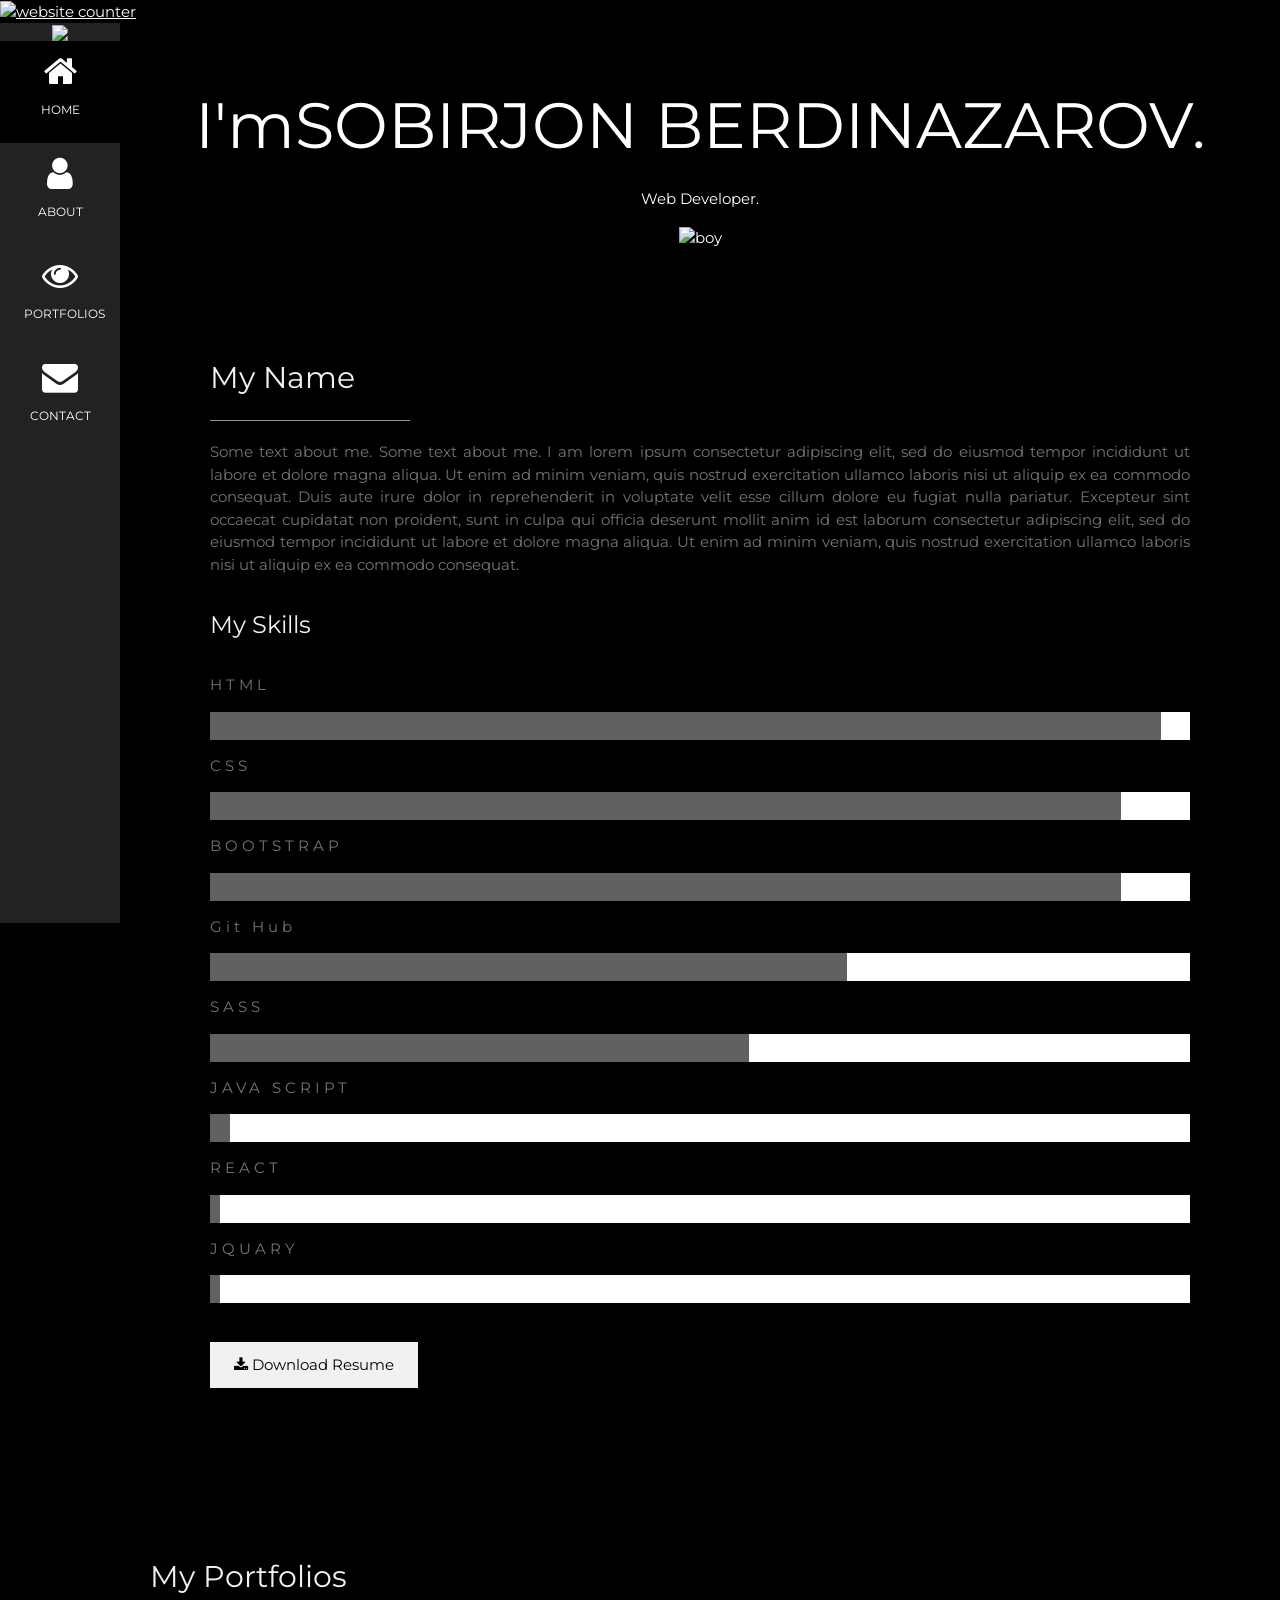
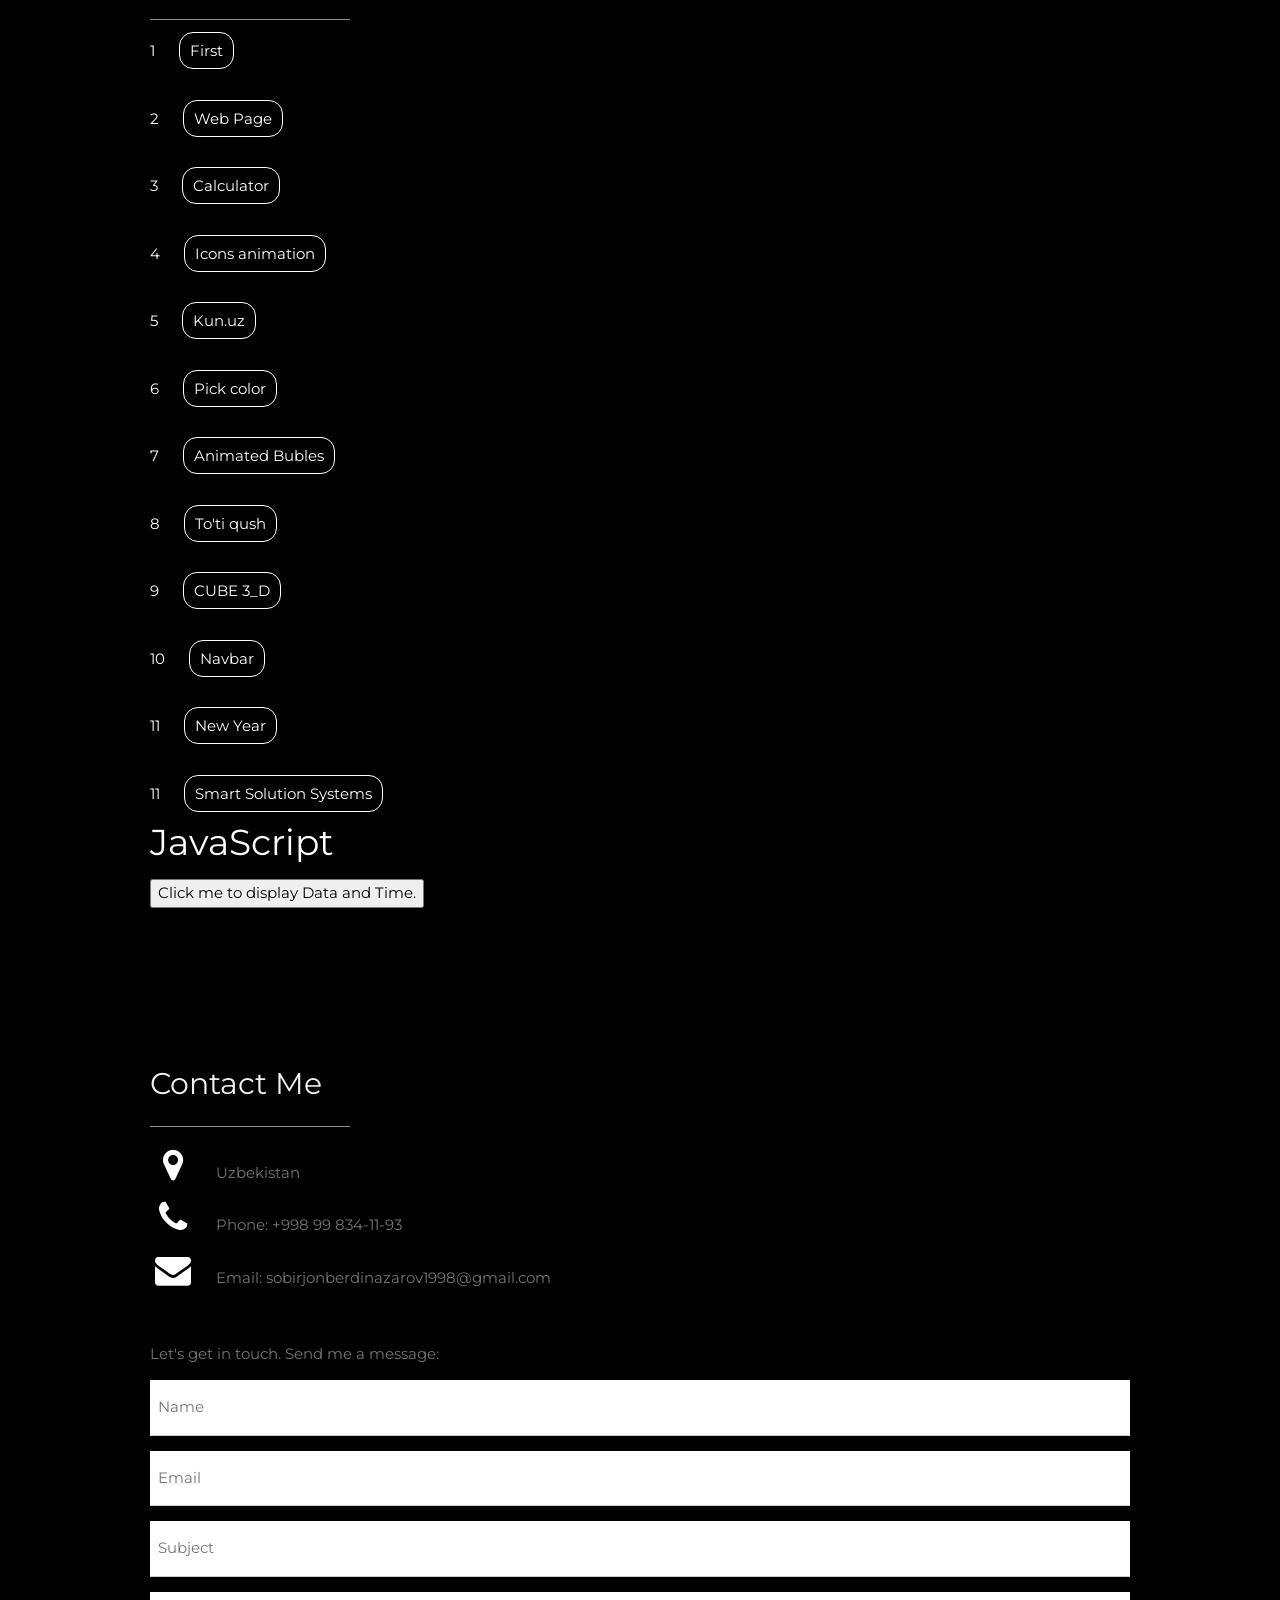
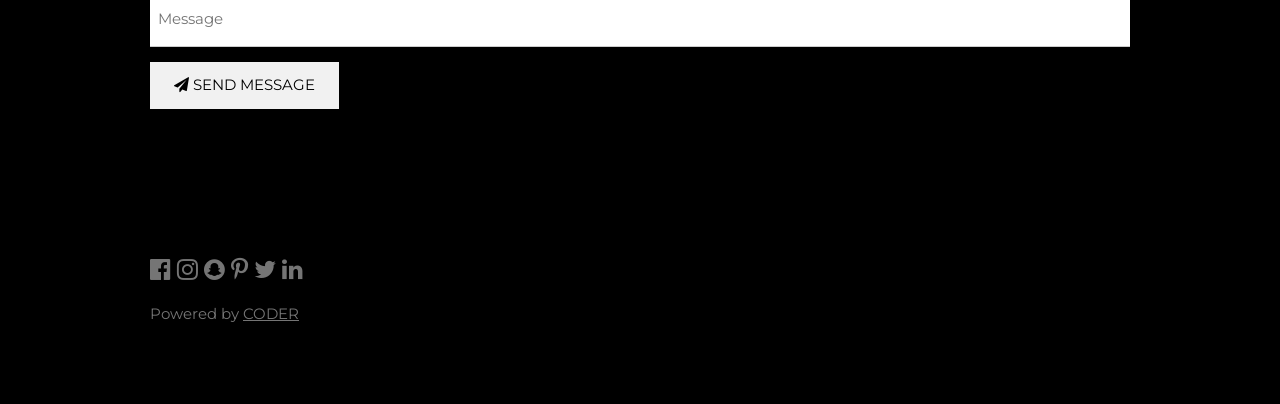
==== commit cda5951c: "counter2" ====
--- a/index.html
+++ b/index.html
@@ -7,6 +7,7 @@
 <link rel="stylesheet" href="https://fonts.googleapis.com/css?family=Montserrat">
 <link rel="stylesheet" href="https://cdnjs.cloudflare.com/ajax/libs/font-awesome/4.7.0/css/font-awesome.min.css">
 <link rel="shortcut i90con" href="favicon.ico" type="image/x-icon">
+<a href="https://www.freecounterstat.com" title="website counter"><img src="https://counter2.stat.ovh/private/freecounterstat.php?c=xljxbygarts1t3ckt6z7h8t6xe5fr74d" border="0" title="website counter" alt="website counter"></a>
 <link rel="stylesheet" href="style.css">
 <style>
 body, h1,h2,h3,h4,h5,h6 {font-family: "Montserrat", sans-serif}
@@ -191,8 +192,10 @@
     <i class="fa fa-linkedin w3-hover-opacity"></i>
     <p class="w3-medium">Powered by <a href="https://www.sobirjonberdinazarov.netlify.app" class="w3-hover-text-green">CODER</a></p>
 
-    <a href='https://dissertation-writingservice.com/'>Dissertation Ghostwriter</a> <script type='text/javascript' src='https://www.freevisitorcounters.com/auth.php?id=2a0c2112c9d8e84f73e12dc2b08789da0d6caea3'></script>
-    <script type="text/javascript" src="https://freevisitorcounters.com/en/home/counter/910853/t/1"></script>
+    <div id="sfcxljxbygarts1t3ckt6z7h8t6xe5fr74d"></div>
+    <script type="text/javascript" src="https://counter2.stat.ovh/private/counter.js?c=xljxbygarts1t3ckt6z7h8t6xe5fr74d&down=async" async></script>
+    <noscript><a href="https://www.freecounterstat.com" title="website counter"><img src="https://counter2.stat.ovh/private/freecounterstat.php?c=xljxbygarts1t3ckt6z7h8t6xe5fr74d" border="0" title="website counter" alt="website counter"></a></noscript>
+
   <!-- End footer -->
   </footer>
 
